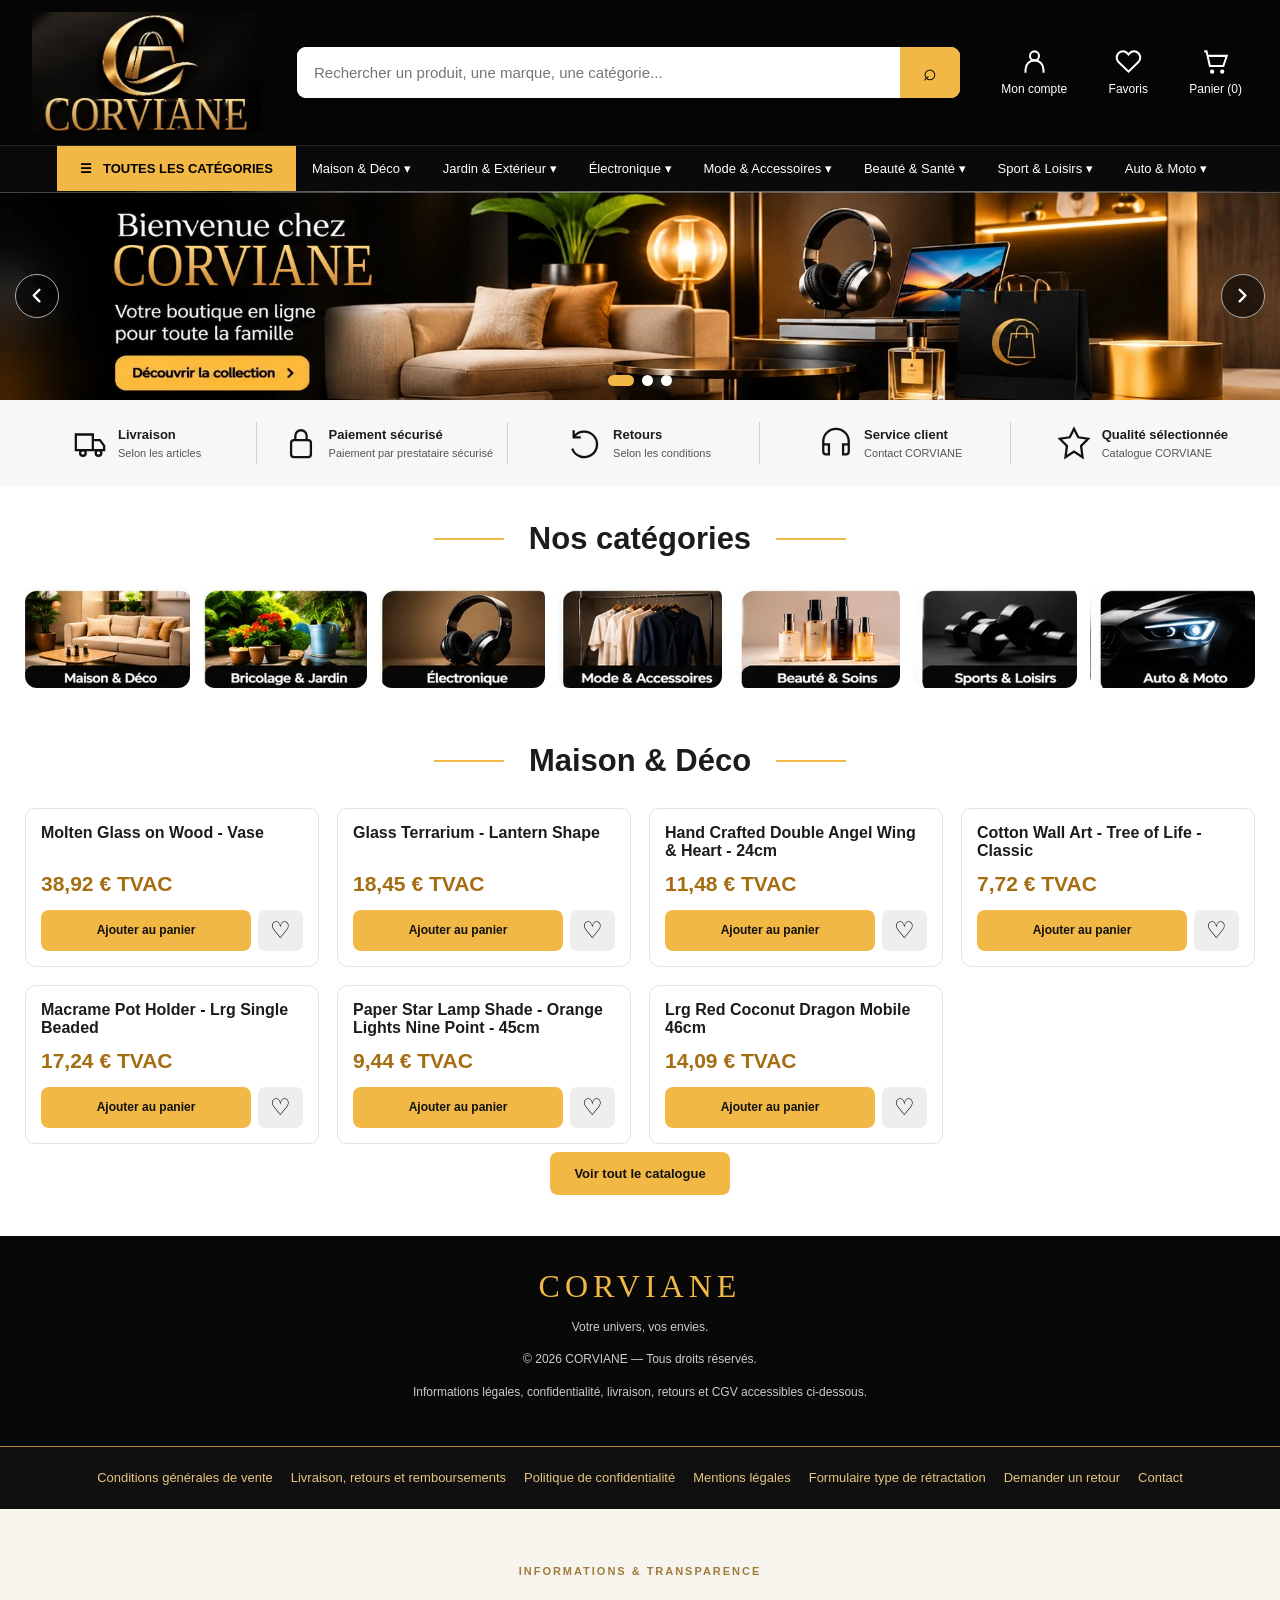
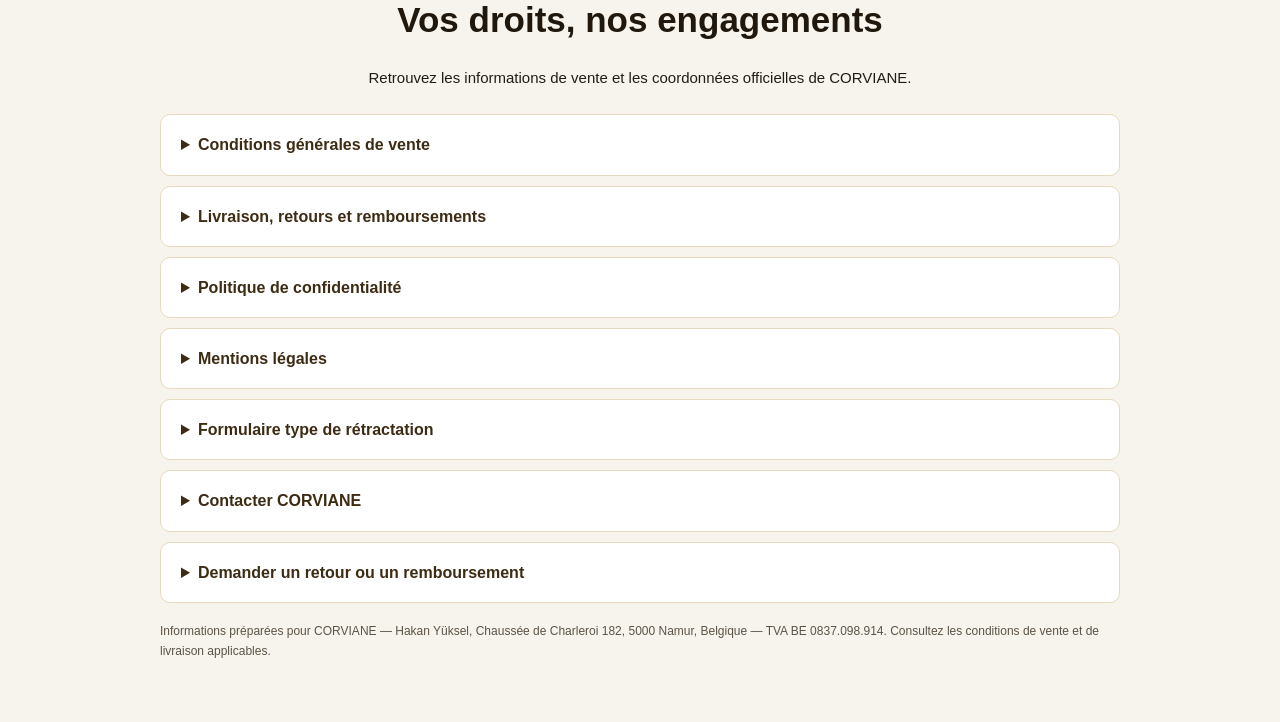
==== index.html @ 45ff798d "Relier l’accueil CORVIANE au catalogue et afficher les décorations" ====
<!DOCTYPE html>

<html lang="fr"><head><meta charset="utf-8"/><meta content="width=device-width,initial-scale=1" name="viewport"/><title>CORVIANE — Votre boutique en ligne</title>
<style>
:root{--gold:#f2b845;--black:#080808;--ink:#1c1c1c}*{box-sizing:border-box}html{scroll-behavior:smooth}body{margin:0;font:15px Arial,Helvetica,sans-serif;color:var(--ink);background:white}button,input{font:inherit}button{cursor:pointer}a{color:inherit;text-decoration:none}button:focus-visible,a:focus-visible,input:focus-visible{outline:3px solid var(--gold);outline-offset:2px}.masthead{background:#050505;color:white}.top{max-width:1480px;margin:auto;display:flex;align-items:center;gap:35px;padding:12px 32px}.logo{width:190px;flex-shrink:0;text-align:center;color:var(--gold)}.logo svg{width:77px;height:77px;display:block;margin:auto}.logo b{display:block;font:34px Georgia,serif;letter-spacing:4px}.logo small{display:block;font-size:10px;letter-spacing:1.3px;color:#eee;margin-top:3px}.search{display:flex;flex:1;max-width:780px;background:white;border-radius:9px;overflow:hidden}.search input{border:0;outline:none;padding:17px;flex:1;min-width:0}.search button{background:var(--gold);border:0;padding:0 23px;font-size:23px}.actions{display:flex;gap:26px}.actions button{border:0;background:none;color:white;font-size:12px;min-width:58px}.actions svg{display:block;width:27px;height:27px;margin:0 auto 7px;fill:none;stroke:currentColor;stroke-width:1.8}.nav{display:flex;justify-content:center;align-items:stretch;flex-wrap:wrap;background:#0a0a0a;border-top:1px solid #252525}.nav-label{background:var(--gold);color:black;padding:15px 23px;font-weight:bold;font-size:13px}.nav-item{position:relative}.nav-item>button{border:0;background:none;color:white;padding:15px 16px;font-size:13px}.nav-item:hover>button{color:var(--gold)}.dropdown{display:none;position:absolute;top:100%;left:0;background:white;color:black;z-index:10;min-width:205px;box-shadow:0 8px 25px #0004}.nav-item:hover .dropdown,.nav-item:focus-within .dropdown,.nav-item.open .dropdown{display:block}.dropdown button{display:block;width:100%;text-align:left;border:0;background:white;padding:12px 16px}.dropdown button:hover{background:#fff2d7}.hero{height:405px;position:relative;background:#20170d;overflow:hidden}.hero-bg{position:absolute;inset:0;background-position:center;background-size:cover;transition:opacity .2s}.hero-bg:after{content:"";position:absolute;inset:0;background:linear-gradient(90deg,#000 0%,#000e 24%,#0006 53%,transparent 82%)}.hero-inner{position:relative;z-index:1;max-width:1330px;margin:auto;height:100%;display:flex;align-items:center;padding:20px 90px;color:white}.hero h1{font:clamp(36px,4.6vw,64px)/1.08 Georgia,serif;margin:0}.hero h1 span{display:block;color:var(--gold);font-size:1.28em}.hero p{font-size:19px;line-height:1.45;max-width:450px}.gold{background:var(--gold);border:0;color:#111;border-radius:8px;padding:14px 24px;font-weight:700}.gold:hover{background:#ffd27b}.arrow{position:absolute;z-index:2;top:50%;transform:translateY(-50%);background:#0009;color:white;border:1px solid #aaa;border-radius:50%;height:44px;width:44px;font-size:25px}.arrow.prev{left:15px}.arrow.next{right:15px}.dots{position:absolute;bottom:14px;left:50%;transform:translateX(-50%);z-index:2;display:flex;gap:8px}.dots button{border:0;border-radius:12px;background:white;width:11px;height:11px;padding:0}.dots button.active{background:var(--gold);width:26px}.benefits{display:grid;grid-template-columns:repeat(5,1fr);background:#f7f7f7;padding:22px max(18px,calc((100% - 1390px)/2));gap:12px}.benefit{display:flex;align-items:center;justify-content:center;gap:11px;padding:4px 9px;border-right:1px solid #d1d1d1}.benefit:last-child{border:0}.benefit svg{width:34px;height:34px;fill:none;stroke:#111;stroke-width:1.6;flex-shrink:0}.benefit b{display:block;font-size:13px}.benefit small{display:block;font-size:11px;margin-top:5px;color:#555}.section{max-width:1440px;margin:35px auto 55px;padding:0 25px}.section-title{display:flex;align-items:center;justify-content:center;gap:25px;margin-bottom:29px}.section-title h2{font-size:31px;margin:0}.section-title:before,.section-title:after{content:"";width:70px;height:2px;background:var(--gold)}.categories{display:grid;grid-template-columns:repeat(7,minmax(0,1fr));gap:13px}.category{border:0;border-radius:12px;overflow:hidden;position:relative;height:165px;background:#eee;padding:0}.category img{width:100%;height:100%;object-fit:cover;transition:transform .25s}.category:hover img{transform:scale(1.05)}.category span{position:absolute;bottom:0;left:0;right:0;background:#050505ed;color:white;font-weight:bold;padding:12px 3px;font-size:12px}.products{display:grid;grid-template-columns:repeat(4,minmax(0,1fr));gap:18px}.product{border:1px solid #e5e5e5;border-radius:10px;overflow:hidden}.product img{width:100%;height:200px;object-fit:cover}.product-body{padding:15px}.product h3{font-size:16px;min-height:38px;margin:0 0 10px}.price{font-size:21px;color:#a46d12;font-weight:bold;margin:0 0 14px}.product-actions{display:flex;gap:7px}.product-actions .gold{flex:1;font-size:12px;padding:12px 7px}.heart{border:0;background:#eee;border-radius:7px;padding:7px 12px;font-size:23px}.note{color:#666;font-size:13px;text-align:center;margin-top:22px}footer{background:#080808;color:#ccc;text-align:center;padding:32px 20px}footer strong{font:32px Georgia,serif;color:var(--gold);letter-spacing:5px}footer p{font-size:12px;line-height:1.7}.backdrop{display:none;position:fixed;inset:0;background:#0009;z-index:20}.backdrop.show{display:block}.drawer{position:fixed;right:0;top:0;bottom:0;width:min(430px,100%);background:white;z-index:21;padding:24px;overflow:auto;transform:translateX(100%);transition:transform .25s}.drawer.show{transform:translateX(0)}.drawer-head{display:flex;justify-content:space-between;align-items:center}.drawer-head button{border:0;background:#eee;padding:9px 13px}.cart-row{display:flex;justify-content:space-between;gap:10px;padding:15px 0;border-bottom:1px solid #eee}.cart-row button{border:0;padding:7px 12px;background:#eee;margin:3px}.empty{color:#777;text-align:center;padding:30px}.cart-total{font-size:20px;font-weight:bold}.demo{font-size:12px;line-height:1.6;color:#666}@media(max-width:1120px){.top{gap:15px}.logo{width:145px}.logo b{font-size:25px}.actions{gap:8px}.categories{grid-template-columns:repeat(4,1fr)}.benefits{grid-template-columns:repeat(3,1fr)}.benefit{border:0}}@media(max-width:720px){.top{flex-wrap:wrap;justify-content:space-between;padding:10px 12px}.logo{width:100px}.logo svg{width:50px;height:50px}.logo b{font-size:19px;letter-spacing:2px}.logo small{font-size:7px}.actions{gap:2px}.actions button{min-width:43px;font-size:10px;padding:3px}.actions svg{width:22px;height:22px}.search{order:3;flex-basis:100%;max-width:none}.search input{padding:12px}.nav{justify-content:flex-start}.nav-label{width:100%;text-align:center;padding:10px}.nav-item>button{font-size:11px;padding:10px 8px}.nav-item:nth-last-child(-n+3) .dropdown{left:auto;right:0}.hero{height:345px}.hero-inner{padding:20px 45px}.hero h1{font-size:34px}.hero p{font-size:15px}.arrow{width:30px;height:30px;font-size:18px}.arrow.prev{left:5px}.arrow.next{right:5px}.benefits{grid-template-columns:repeat(2,1fr);padding:16px 9px}.benefit svg{width:26px;height:26px}.benefit b{font-size:11px}.benefit small{font-size:10px}.section{padding:0 12px}.section-title h2{font-size:24px}.section-title:before,.section-title:after{width:30px}.categories,.products{grid-template-columns:repeat(2,minmax(0,1fr));gap:11px}.category{height:155px}.product img{height:145px}.product-body{padding:10px}.product h3{font-size:13px}.product-actions .gold{font-size:11px}}@media(prefers-reduced-motion:reduce){html{scroll-behavior:auto}*{transition:none!important}}

/* Reference-image faithful design. All artwork is embedded in this file. */
.logo{width:230px}.reference-logo{width:100%;height:auto;display:block;object-fit:contain}.logo svg,.logo b,.logo small{display:none}
.hero{height:auto;aspect-ratio:1870/306;min-height:0;background:#080808}.hero-reference{display:block;width:100%;height:100%;object-fit:fill}.hero-click{position:absolute;left:8.8%;top:76%;width:17%;height:18%;z-index:4;background:transparent;border:0;cursor:pointer}.hero-inner,.hero-bg{display:none}.arrow{width:44px;height:44px}.dots,.arrow{display:flex;align-items:center;justify-content:center}
.categories{gap:13px}.category{height:auto;aspect-ratio:250/154;border-radius:12px}.category img{display:block;object-fit:fill}.category span{display:none}
@media(max-width:1120px){.logo{width:165px}.categories{grid-template-columns:repeat(7,minmax(0,1fr));gap:6px}}
@media(max-width:720px){.logo{width:112px}.nav-label{width:auto;flex:0 0 auto}.nav{flex-wrap:nowrap;overflow-x:auto;justify-content:flex-start}.nav-item{flex-shrink:0}.nav-item>button{white-space:nowrap}.hero{height:auto;min-height:0;aspect-ratio:1870/306}.arrow{width:25px;height:25px;font-size:16px}.categories{grid-template-columns:repeat(7,minmax(105px,1fr));overflow-x:auto;gap:8px}.category{height:auto;aspect-ratio:250/154}.benefits{grid-template-columns:repeat(5,minmax(145px,1fr));overflow-x:auto}.benefit{border-right:1px solid #ddd}.section{margin-top:25px}}

/* CORVIANE mobile: keep approved artwork, remove accidental page overflow */
html,body{max-width:100%;overflow-x:hidden}
@media(max-width:720px){
 .top{gap:8px 12px}
 .logo{width:112px;flex:0 0 112px}
 .actions{margin-left:auto;gap:5px}
 .actions button{min-width:48px}
 .search{flex:0 0 100%;width:100%}
 .nav{overflow-x:auto;scrollbar-width:thin;scroll-snap-type:x proximity}
 .nav-label,.nav-item{scroll-snap-align:start}
 .benefits{grid-template-columns:repeat(2,minmax(0,1fr));overflow:visible;gap:13px;padding:18px 12px}
 .benefit{justify-content:flex-start;min-width:0;padding:7px 2px;border-right:0}
 .benefit:last-child{grid-column:1/-1;justify-content:center}
 .benefit b,.benefit small{overflow-wrap:anywhere}
 .categories{grid-template-columns:repeat(2,minmax(0,1fr));overflow:visible;gap:10px}
 .category{min-width:0}
 .section-title{gap:10px}
 .section-title h2{text-align:center}
}
@media(max-width:390px){.actions button{min-width:40px;font-size:9px}.logo{width:100px;flex-basis:100px}}
.hero .arrow{display:grid;place-items:center;padding:0;line-height:1}
.hero .arrow svg{display:block;width:55%;height:55%;fill:none;stroke:currentColor;stroke-width:2.4;stroke-linecap:round;stroke-linejoin:round}
</style><style id="coreva-carousel-fix">
.hero-alternate{position:absolute;inset:0;background-position:center;background-size:cover;display:flex;align-items:center;color:#fff}
.alternate-content{padding:16px 10%;max-width:650px}
.alternate-content h2{font:clamp(20px,3.8vw,55px) Georgia,serif;color:#f2b845;margin:0 0 10px}
.alternate-content p{font-size:clamp(11px,1.7vw,20px);margin:0 0 14px}
.alternate-content .gold{padding:8px 13px;font-size:clamp(9px,1.1vw,14px)}
.hero .arrow{display:flex;align-items:center;justify-content:center;z-index:7}
.hero .dots{display:flex;z-index:7}
@media(max-width:720px){.hero .arrow{height:24px;width:24px;font-size:17px}.hero .dots{bottom:3px;gap:4px}.hero .dots button{width:6px;height:6px}.hero .dots button.active{width:15px}.alternate-content{padding:3px 10%}.alternate-content h2{margin-bottom:3px}.alternate-content p{margin-bottom:5px}}
</style><style>#corvianeAccountPanel[hidden]{display:none!important}</style></head><body>
<header class="masthead"><div class="top"><a aria-label="CORVIANE, accueil" class="logo" href="#accueil"><img alt="CORVIANE" class="reference-logo" src="[data-uri]"/></a><form class="search" id="searchForm"><input aria-label="Rechercher" id="searchInput" placeholder="Rechercher un produit, une marque, une catégorie..." type="search"/><button aria-label="Lancer la recherche">⌕</button></form><div class="actions"><button id="accountBtn"><svg viewbox="0 0 24 24"><circle cx="12" cy="7" r="4"></circle><path d="M4 22v-3a8 8 0 0 1 16 0v3"></path></svg>Mon compte</button><button id="favBtn"><svg viewbox="0 0 24 24"><path d="M20.8 4.6a5.5 5.5 0 0 0-7.8 0L12 5.7l-1.1-1.1a5.5 5.5 0 0 0-7.8 7.8L12 21l8.8-8.6a5.5 5.5 0 0 0 0-7.8Z"></path></svg>Favoris</button><button id="cartBtn"><svg viewbox="0 0 24 24"><path d="M2 3h2l3 13h12l3-9H5"></path><circle cx="9" cy="21" r="1"></circle><circle cx="18" cy="21" r="1"></circle></svg>Panier (<span id="cartCount">0</span>)</button></div></div><nav class="nav" id="nav"><div class="nav-label">☰   TOUTES LES CATÉGORIES</div></nav></header>
<main id="accueil"><section aria-label="Nos sélections" class="hero"><img alt="Bienvenue chez CORVIANE — Votre boutique en ligne pour toute la famille" class="hero-reference" src="[data-uri]"/><button aria-label="Bannière précédente" class="arrow prev" id="prevSlide"><svg aria-hidden="true" viewbox="0 0 24 24"><path d="m15 18-6-6 6-6"></path></svg></button><button aria-label="Découvrir la boutique" class="hero-click" id="heroShop"></button><button aria-label="Bannière suivante" class="arrow next" id="nextSlide"><svg aria-hidden="true" viewbox="0 0 24 24"><path d="m9 6 6 6-6 6"></path></svg></button><div class="dots" id="dots"></div></section>
<div class="benefits"><div class="benefit"><svg viewbox="0 0 24 24"><path d="M2 6h12v11H2zM14 10h5l3 4v3h-8z"></path><circle cx="7" cy="19" r="2"></circle><circle cx="18" cy="19" r="2"></circle></svg><div><b>Livraison</b><small>Selon les articles</small></div></div><div class="benefit"><svg viewbox="0 0 24 24"><rect height="12" rx="2" width="14" x="5" y="10"></rect><path d="M8 10V7a4 4 0 0 1 8 0v3"></path></svg><div><b>Paiement sécurisé</b><small>Paiement par prestataire sécurisé</small></div></div><div class="benefit"><svg viewbox="0 0 24 24"><path d="M4 8a9 9 0 1 1-1 8M4 3v5h5"></path></svg><div><b>Retours</b><small>Selon les conditions</small></div></div><div class="benefit"><svg viewbox="0 0 24 24"><path d="M3 14v-3a9 9 0 0 1 18 0v3M3 13h4v7H5a2 2 0 0 1-2-2zM21 13h-4v7h2a2 2 0 0 0 2-2z"></path></svg><div><b>Service client</b><small>Contact CORVIANE</small></div></div><div class="benefit"><svg viewbox="0 0 24 24"><path d="m12 2 3 6 7 1-5 5 1 8-6-4-6 4 1-8-5-5 7-1z"></path></svg><div><b>Qualité sélectionnée</b><small>Catalogue CORVIANE</small></div></div></div>
<section class="section" id="categorySection"><div class="section-title"><h2>Nos catégories</h2></div><div class="categories" id="categoryGrid"></div></section><section class="section" id="productsSection"><div class="section-title"><h2 id="productsTitle">Maison &amp; Déco</h2></div><div class="products" id="productGrid"></div><p class="note"><a class="gold" href="catalogue-aw/boutique.html">Voir tout le catalogue</a></p></section></main>
<div class="backdrop" id="backdrop"></div><aside aria-label="Votre panier" aria-modal="true" class="drawer" id="drawer" role="dialog"><div class="drawer-head"><h2>Votre panier</h2><button aria-label="Fermer" id="closeCart">✕</button></div><div id="cartItems"></div><p class="cart-total">Total : <span id="cartTotal">0,00 €</span></p><button class="gold" id="checkout">Passer ma commande</button><p class="demo">Vérifiez vos articles et poursuivez vers vos coordonnées.</p></aside>
<footer><strong>CORVIANE</strong><p>Votre univers, vos envies.</p><p>© 2026 CORVIANE — Tous droits réservés.</p><p>Informations légales, confidentialité, livraison, retours et CGV accessibles ci-dessous.</p></footer>
<script>
'use strict';
const $=id=>document.getElementById(id);
const img=(id,w=800)=>`https://images.unsplash.com/${id}?auto=format&fit=crop&w=${w}&q=82`;
const categories=[
{name:'Maison & Déco',photo:'photo-1600210492486-724fe5c67fb0',sub:['Décoration','Mobilier','Cuisine','Rangement']},
{name:'Jardin & Extérieur',photo:'photo-1416879595882-3373a0480b5b',sub:['Jardinage','Terrasse','Extérieur']},
{name:'Électronique',photo:'photo-1498049794561-7780e7231661',sub:['Audio','Téléphones','Ordinateurs','Accessoires']},
{name:'Mode & Accessoires',photo:'photo-1483985988355-763728e1935b',sub:['Femme','Homme','Sacs','Chaussures']},
{name:'Beauté & Santé',photo:'photo-1596462502278-27bfdc403348',sub:['Cosmétiques','Soins','Bien-être']},
{name:'Sport & Loisirs',photo:'photo-1517836357463-d25dfeac3438',sub:['Fitness','Sports','Loisirs']},
{name:'Auto & Moto',photo:'photo-1492144534655-ae79c964c9d7',sub:['Accessoires auto','Entretien','Moto']}
];
const categoryImages=["[data-uri]", "[data-uri]", "[data-uri]", "[data-uri]", "[data-uri]", "[data-uri]", "[data-uri]"];
const products = [];
const productBySku = new Map();
const decorationSkus = ['MGW-04','GTer-03','AWL-02','CWA-03','MacP-03','StarL-10','CocoD-05'];
const catalogueUrl = 'catalogue-aw/boutique.html';
const basketKey = 'corviane_aw_test_basket';
const favoritesKey = 'corviane_aw_favoris';
const catalogueGroups = {
  'Maison & Déco': ['Home & Garden','Candles & Holders','Incense and Burners','Fragrance'],
  'Jardin & Extérieur': ['Home & Garden'],
  'Mode & Accessoires': ['Clothing','Bags & Accessories','Jewellery'],
  'Beauté & Santé': ['Bath & Body','Aromatherapy'],
  'Sport & Loisirs': ['Musical Instruments','Crystals & Esoterics']
};
const stockLimit = p => Math.min(99,p.stock);
const decorations = () => decorationSkus.map(sku => productBySku.get(sku)).filter(Boolean);
const slides=['photo-1600210492486-724fe5c67fb0','photo-1616486338812-3dadae4b4ace','photo-1600607687920-4e2a09cf159d'];
let slide=0,cart=[],favorites=[];
function loadArray(key){
  try {
    const value=JSON.parse(localStorage.getItem(key)||'[]');
    return Array.isArray(value)?value:[];
  } catch { return []; }
}
function restoreStore(){
  const seen = new Set();
  cart = [];
  for (const entry of loadArray(basketKey)){
    if (!Array.isArray(entry)) continue;
    const [id,qty] = entry;
    const product = productBySku.get(id);
    if (!product || seen.has(id) || !Number.isSafeInteger(qty) || qty < 1) continue;
    seen.add(id);
    cart.push({id,qty:Math.min(qty,stockLimit(product))});
  }
  favorites = loadArray(favoritesKey).filter(id=>productBySku.has(id));
}
function saveStore(){
  try {
    localStorage.setItem(basketKey,JSON.stringify(cart.map(({id,qty})=>[id,qty])));
    localStorage.setItem(favoritesKey,JSON.stringify(favorites));
    return true;
  } catch {
    const notice=$('corviane-checkout-notice');
    if(notice) notice.textContent='Le navigateur bloque la sauvegarde du panier.';
    return false;
  }
}

const money=n=>n.toLocaleString('fr-BE',{style:'currency',currency:'EUR'});
function drawSlide(){
 const hero=document.querySelector('.hero');
 const base=hero.querySelector('.hero-reference');
 let extra=hero.querySelector('.hero-alternate');
 if(slide===0){
   base.style.display='block';
   if(extra)extra.remove();
 }else{
   base.style.display='none';
   if(!extra){extra=document.createElement('div');extra.className='hero-alternate';hero.insertBefore(extra,base.nextSibling)}
   const data=[
     {title:'Maison & Déco',subtitle:'Des idées pour embellir votre intérieur',photo:'[data-uri]',cat:'Maison & Déco'},
     {title:'Mode & Accessoires',subtitle:'Découvrez notre sélection',photo:'[data-uri]',cat:'Mode & Accessoires'}
   ][slide-1];
   extra.style.backgroundImage=`linear-gradient(90deg,rgba(0,0,0,.94),rgba(0,0,0,.18)),url("${data.photo}")`;
   extra.replaceChildren();
   const content=document.createElement('div');content.className='alternate-content';
   const heading=document.createElement('h2');heading.textContent=data.title;
   const subtitle=document.createElement('p');subtitle.textContent=data.subtitle;
   const button=document.createElement('button');button.className='gold';button.textContent='Découvrir la collection ›';button.onclick=()=>filter(data.cat);
   content.append(heading,subtitle,button);extra.append(content);
 }
 const dots=$('dots');dots.replaceChildren();
 slides.forEach((_,i)=>{const b=document.createElement('button');b.type='button';b.className=i===slide?'active':'';b.setAttribute('aria-label','Afficher la bannière '+(i+1));b.setAttribute('aria-current',String(i===slide));b.onclick=()=>{slide=i;drawSlide()};dots.append(b)});
 $('heroShop').style.display=slide===0?'block':'none';
}
$('prevSlide').onclick=()=>{slide=(slide+slides.length-1)%slides.length;drawSlide()};$('nextSlide').onclick=()=>{slide=(slide+1)%slides.length;drawSlide()};$('heroShop').onclick=()=>{location.href=catalogueUrl;};
function filter(cat,sub){
  const groups=catalogueGroups[cat]||[];
  const list=!sub ? products.filter(p=>groups.includes(p.category)) : products.filter(p=>
    groups.includes(p.category) && normalizeSearch(p.name).includes(normalizeSearch(sub))
  );
  const selection=cat==='Maison & Déco'&&sub==='Décoration'?decorations():list;
  renderProducts(selection,sub||cat);
  document.querySelectorAll('.nav-item.open').forEach(x=>x.classList.remove('open'));
  $('productsSection').scrollIntoView({behavior:'smooth'});
}
categories.forEach(c=>{const item=document.createElement('div');item.className='nav-item';const trigger=document.createElement('button');trigger.textContent=c.name+' ▾';trigger.onclick=()=>{document.querySelectorAll('.nav-item').forEach(x=>{if(x!==item)x.classList.remove('open')});item.classList.toggle('open')};const menu=document.createElement('div');menu.className='dropdown';const all=document.createElement('button');all.textContent='Tout voir';all.onclick=()=>filter(c.name);menu.append(all);c.sub.forEach(s=>{const b=document.createElement('button');b.textContent=s;b.onclick=()=>filter(c.name,s);menu.append(b)});item.append(trigger,menu);$('nav').append(item);const tile=document.createElement('button');tile.className='category';const picture=document.createElement('img');picture.src=categoryImages[categories.indexOf(c)];picture.alt=c.name;picture.loading='lazy';const caption=document.createElement('span');caption.textContent=c.name;tile.setAttribute('aria-label',c.name);tile.append(picture,caption);tile.onclick=()=>filter(c.name);$('categoryGrid').append(tile)});
function renderProducts(list=decorations(),title='Maison & Déco'){$('productsTitle').textContent=title;const grid=$('productGrid');grid.replaceChildren();if(!list.length){const p=document.createElement('p');p.textContent='Aucun article trouvé.';grid.append(p);return}list.slice(0,24).forEach(p=>{const card=document.createElement('article');card.className='product';const picture=document.createElement('img');if(p.photos[0])picture.src=p.photos[0];else picture.hidden=true;picture.alt=p.name;picture.loading='lazy';let photoIndex=0;picture.onerror=()=>{photoIndex++;if(p.photos[photoIndex])picture.src=p.photos[photoIndex];else picture.remove()};const body=document.createElement('div');body.className='product-body';const name=document.createElement('h3');name.textContent=p.name;const price=document.createElement('p');price.className='price';price.textContent=money(p.price)+' TVAC';const buttons=document.createElement('div');buttons.className='product-actions';const add=document.createElement('button');add.className='gold';add.textContent='Ajouter au panier';add.onclick=()=>addCart(p.id);const fav=document.createElement('button');fav.className='heart';fav.textContent=favorites.includes(p.id)?'♥':'♡';fav.setAttribute('aria-label','Ajouter ou retirer des favoris');fav.onclick=()=>{favorites=favorites.includes(p.id)?favorites.filter(x=>x!==p.id):[...favorites,p.id];saveStore();renderProducts(list,title)};buttons.append(add,fav);body.append(name,price,buttons);card.append(picture,body);grid.append(card)})}
// Recherche : résultats en direct, sans distinction des accents ou majuscules.
const searchForm=$('searchForm'),searchInput=$('searchInput');
const normalizeSearch=text=>String(text??'').normalize('NFD').replace(/[\u0300-\u036f]/g,'').toLocaleLowerCase('fr').trim();
function searchProducts(scroll=false){
  const query=normalizeSearch(searchInput.value);
  const terms=query.split(/\s+/).filter(Boolean);
  const matches=products.filter(p=>{
    const searchable=normalizeSearch([p.name,p.id,p.category].join(' '));
    return terms.every(term=>searchable.includes(term));
  });
  renderProducts(query?matches:decorations(),query?`Résultats de recherche : ${matches.length} article${matches.length>1?'s':''}`:'Maison & Déco');
  if(scroll)$('productsSection').scrollIntoView({behavior:'smooth',block:'start'});
}
searchForm.addEventListener('submit',e=>{e.preventDefault();searchProducts(true)});
searchInput.addEventListener('input',()=>searchProducts(false));
$('favBtn').onclick=()=>{renderProducts(products.filter(p=>favorites.includes(p.id)),'Mes favoris');$('productsSection').scrollIntoView({behavior:'smooth'})};
$('accountBtn').onclick=()=>{const panel=$('corvianeAccountPanel');if(panel){panel.hidden=false;panel.querySelector('button')?.focus();}};
document.addEventListener('click',event=>{if(event.target?.id==='corvianeAccountClose'||event.target?.id==='corvianeAccountPanel'){$('corvianeAccountPanel').hidden=true;}});
document.addEventListener('keydown',event=>{if(event.key==='Escape'&&$('corvianeAccountPanel'))$('corvianeAccountPanel').hidden=true;});
function openCart(){renderCart();$('drawer').classList.add('show');$('backdrop').classList.add('show')}function closeCart(){$('drawer').classList.remove('show');$('backdrop').classList.remove('show')}$('cartBtn').onclick=openCart;$('closeCart').onclick=closeCart;$('backdrop').onclick=closeCart;document.addEventListener('keydown',e=>{if(e.key==='Escape')closeCart()});
function addCart(id){changeQty(id,1);openCart()}
function changeQty(id,delta){
  const product=productBySku.get(id);
  if(!product)return;
  const entry=cart.find(x=>x.id===id);
  const quantity=Math.min(stockLimit(product),(entry?.qty||0)+delta);
  if(entry) entry.qty=quantity;
  else if(quantity>0) cart.push({id,qty:quantity});
  cart=cart.filter(x=>x.qty>0);
  saveStore();
  renderCart();
}
function renderCart(){const box=$('cartItems');box.replaceChildren();let total=0,count=0;cart.forEach(entry=>{const p=productBySku.get(entry.id);if(!p)return;total+=p.price*entry.qty;count+=entry.qty;const row=document.createElement('div');row.className='cart-row';const info=document.createElement('div');const title=document.createElement('strong');title.textContent=p.name;const subtotal=document.createElement('p');subtotal.textContent=`${entry.qty} × ${money(p.price)}`;info.append(title,subtotal);const controls=document.createElement('div');const minus=document.createElement('button');minus.textContent='−';minus.onclick=()=>changeQty(entry.id,-1);const plus=document.createElement('button');plus.textContent='+';plus.disabled=entry.qty>=stockLimit(p);plus.onclick=()=>changeQty(entry.id,1);controls.append(minus,plus);row.append(info,controls);box.append(row)});if(!cart.length){const p=document.createElement('p');p.className='empty';p.textContent='Votre panier est vide.';box.append(p)}$('cartCount').textContent=count;$('cartTotal').textContent=money(total)}
$('checkout').onclick=()=>{
  if(cart.length && saveStore()) location.href='checkout-aw.html';
};
drawSlide();
renderCart();
$('productGrid').textContent='Chargement des articles…';
async function loadProducts(){
  try {
    const response=await fetch('catalogue-aw/produits.json');
    if(!response.ok) throw new Error('Catalogue indisponible');
    for(const product of await response.json()){
      if(!product.active||product.stock<1) continue;
      const item={...product,id:product.sku,price:product.cents/100};
      products.push(item);
      productBySku.set(item.id,item);
    }
    restoreStore();
    searchProducts();
    renderCart();
  } catch {
    $('productGrid').textContent='Les articles sont momentanément indisponibles.';
  }
}
window.addEventListener('pageshow',event=>{
  if(event.persisted&&products.length){restoreStore();renderCart();}
});
window.addEventListener('storage',event=>{
  if(event.key===basketKey&&products.length){restoreStore();renderCart();}
});
loadProducts();
</script><div id="corviane-legal-links" style="background:#101010;color:#e7c481;text-align:center;padding:18px 12px;font:13px/2 Arial,sans-serif;border-top:1px solid #b58a42"><a href="#conditions-generales" style="color:inherit;margin:0 9px">Conditions générales de vente</a><a href="#livraison-retours" style="color:inherit;margin:0 9px">Livraison, retours et remboursements</a><a href="#confidentialite" style="color:inherit;margin:0 9px">Politique de confidentialité</a><a href="#mentions-legales" style="color:inherit;margin:0 9px">Mentions légales</a><a href="#formulaire-retractation" style="color:inherit;margin:0 9px">Formulaire type de rétractation</a><a href="#demande-retour" style="color:inherit;margin:0 9px">Demander un retour</a><a href="#contact-corviane" style="color:inherit;margin:0 9px">Contact</a></div>
<style id="cv-legal-styles">.cv-legal{background:#f7f4ee;color:#211c16;padding:48px max(20px,calc((100% - 960px)/2));font:15px/1.7 Arial,sans-serif}.cv-legal *{box-sizing:border-box}.cv-legal-heading{text-align:center;margin-bottom:24px}.cv-legal-heading span{font-size:11px;letter-spacing:.18em;color:#a17b3b;font-weight:700}.cv-legal-heading h2{font-size:clamp(24px,4vw,35px);color:#20180d;margin:8px 0}.cv-legal-panel{background:#fff;border:1px solid #e6d9bd;border-radius:10px;margin:10px 0;overflow:hidden}.cv-legal-panel summary{padding:16px 20px;font-size:16px;font-weight:700;color:#3d2c14;cursor:pointer;list-style-position:inside}.cv-legal-panel[open] summary{background:#211b13;color:#f1d398}.cv-legal-content{padding:20px;overflow-wrap:anywhere}.cv-legal-content h1{font-size:23px}.cv-legal-content h2{font-size:19px;margin:22px 0 8px}.cv-legal-content p{margin:10px 0}.cv-legal-content a{color:#866020;text-decoration:underline}.cv-legal-content label{display:block;margin:12px 0}.cv-legal-content input,.cv-legal-content textarea{display:block;width:100%;border:1px solid #c9b997;padding:11px;border-radius:6px;font:inherit;background:#fff;color:#222}.cv-legal-content button{background:#bd944c;color:#18120b;border:0;border-radius:6px;padding:13px 18px;font-weight:700;cursor:pointer}.cv-legal-disclaimer{font-size:12px;color:#5b5346;margin-top:18px}.cv-legal select{display:block;width:100%;padding:11px;border:1px solid #c9bba5;border-radius:5px;background:#fff;color:#211c16;font:inherit;margin-top:6px}</style><section aria-label="Informations légales CORVIANE" class="cv-legal" id="informations-legales"><div class="cv-legal-heading"><span>INFORMATIONS &amp; TRANSPARENCE</span><h2>Vos droits, nos engagements</h2><p>Retrouvez les informations de vente et les coordonnées officielles de CORVIANE.</p></div><details class="cv-legal-panel" id="conditions-generales"><summary>Conditions générales de vente</summary><div class="cv-legal-content"><h1>Conditions générales de vente</h1><p>Version préparatoire du 21 novembre 2026 — ventes à des consommateurs, sous réserve d’adaptation aux produits réellement commercialisés et aux pays desservis.</p><h2>1. Vendeur et contact</h2><p>Vendeur : <strong>Hakan Yüksel, entrepreneur individuel</strong>, exerçant sous le nom commercial CORVIANE.<br/>Siège / adresse professionnelle : <strong>Chaussée de Charleroi 182, 5000 Namur, Belgique</strong>.<br/>Numéro BCE / TVA : <strong>BE 0837.098.914</strong>.<br/>Contact : <a href="mailto:contact@corviane.eu">contact@corviane.eu</a> · Téléphone : <strong>Service après-vente : +32 485 54 88 72 (de 9 h à 17 h)</strong>.</p><h2>2. Produits et informations</h2><p>Les caractéristiques essentielles, la disponibilité, les restrictions éventuelles et le prix TTC sont présentés sur la fiche produit. Les photographies illustratives ne remplacent pas la description contractuelle. Toute restriction particulière sera indiquée avant commande.</p><h2>3. Prix et frais</h2><p>Les prix affichés sont en euros, taxes comprises selon le régime applicable. Les frais de livraison, les options et le montant total sont communiqués avant la validation définitive. Aucun supplément non annoncé ne sera ajouté.</p><h2>4. Commande et paiement</h2><p>Le client vérifie son panier, ses coordonnées, le mode de livraison et le montant total avant de confirmer une commande avec obligation de paiement. Les paiements seront traités par un prestataire sécurisé une fois le service activé. Une commande n’est pas considérée comme payée sans confirmation du prestataire. Un accusé de réception et la confirmation du contrat seront adressés sur un support durable.</p><h2>5. Disponibilité et livraison</h2><p>La disponibilité doit être confirmée avant paiement. Les zones, options de livraison, coûts et délais estimés sont présentés avant commande. En l’absence d’accord spécifique, les obligations légales applicables aux délais de livraison restent pleinement applicables. Les risques sont transférés conformément à la loi, en principe lors de la prise de possession physique par le consommateur ou son tiers désigné.</p><h2>6. Droit de rétractation</h2><p>Pour les achats à distance éligibles, le consommateur dispose en principe de <strong>14 jours calendrier à compter de la réception du bien</strong> pour notifier sa décision de se rétracter sans justification. Il peut utiliser le <a href="#formulaire-retractation">formulaire type</a> ou envoyer une déclaration dénuée d’ambiguïté à <a href="mailto:retours@corviane.eu">retours@corviane.eu</a>. Après notification, le bien doit être renvoyé dans les 14 jours. Les frais directs de retour sont à la charge du client si cette information lui a été donnée avant achat, sauf erreur du vendeur ou autre obligation légale. Le remboursement intervient selon les délais et modalités légaux, y compris les frais de livraison standard initiaux lorsqu’ils sont dus ; le vendeur peut, dans les conditions légales, différer le remboursement jusqu’à réception du bien ou preuve de son expédition.</p><p>Des exceptions légales existent, notamment pour certains biens personnalisés, périssables ou scellés pour raisons d’hygiène après descellement. Toute exception applicable sera clairement signalée avant l’achat ; elle ne peut être généralisée à l’ensemble des produits.</p><h2>7. Garantie légale</h2><p>Les consommateurs bénéficient de la garantie légale de conformité, en principe de <strong>deux ans pour les biens neufs</strong>. Cette garantie s’exerce contre le vendeur et n’est pas supprimée par une garantie commerciale ou par un fournisseur tiers. Contact : <a href="mailto:sav@corviane.eu">sav@corviane.eu</a>.</p><h2>8. Réclamations, retours et remboursements</h2><p>Les modalités pratiques sont expliquées dans <a href="#livraison-retours">Livraison et retours</a>. Une demande de retour via le formulaire du site n’est pas le seul moyen d’exercer un droit légal : un e-mail explicite suffit pour la rétractation. Les produits défectueux sont traités selon la garantie légale, indépendamment du délai de rétractation.</p><h2>9. Données personnelles</h2><p>Les données nécessaires à la commande et au service après-vente sont traitées conformément à la <a href="#confidentialite">politique de confidentialité</a>. Les données bancaires sont traitées par le prestataire de paiement et non conservées dans le code de la boutique.</p><h2>10. Litiges</h2><p>Les dispositions impératives protégeant le consommateur restent applicables, y compris en cas de vente transfrontalière. Une réclamation peut être adressée à <a href="mailto:sav@corviane.eu">sav@corviane.eu</a>. Le <a href="https://mediationconsommateur.be/">Service de Médiation pour le Consommateur</a> peut être consulté selon ses conditions de compétence. Aucune clause n’impose au consommateur de renoncer à ses droits légaux.</p></div></details><details class="cv-legal-panel" id="livraison-retours"><summary>Livraison, retours et remboursements</summary><div class="cv-legal-content"><h1>Livraison, retours et remboursements</h1><h2>Livraison</h2><p>Les destinations effectivement desservies, deux options de livraison pour les consommateurs en Belgique lorsque la loi l’exige, les tarifs et les délais estimés devront être affichés avant la validation de la commande. <strong>[TRANSPORTEURS, OPTIONS, PAYS, TARIFS ET DÉLAIS À COMPLÉTER]</strong>. Aucune promesse de livraison ne doit être affichée avant accord avec le transporteur ou fournisseur.</p><h2>Rétractation de 14 jours</h2><p>Pour les biens éligibles, notifiez votre décision dans les 14 jours suivant la réception à <a href="mailto:retours@corviane.eu">retours@corviane.eu</a>, ou utilisez le <a href="#formulaire-retractation">formulaire type de rétractation</a>. Renvoyez ensuite le produit dans les 14 jours suivant votre notification, selon les instructions communiquées. Les frais directs de retour sont normalement à votre charge lorsqu’ils ont été annoncés avant l’achat, sauf obligation contraire.</p><h2>Remboursement</h2><p>Le remboursement comprend les sommes dues en vertu de la loi, notamment les frais de livraison standard initiaux lorsque leur remboursement est obligatoire. Il est effectué par le moyen de paiement initial, sauf accord exprès contraire, sans frais pour le consommateur. Il peut être différé légalement jusqu’à récupération du produit ou réception d’une preuve de renvoi.</p><h2>Produit défectueux ou erreur de livraison</h2><p>Contactez <a href="mailto:sav@corviane.eu">sav@corviane.eu</a>. La garantie légale de conformité et les règles de prise en charge des frais correspondants s’appliquent indépendamment du droit de rétractation.</p><h2>Adresse de retour</h2><p><strong>Adresse administrative du vendeur : Chaussée de Charleroi 182, 5000 Namur, Belgique. Avant tout renvoi, demandez les instructions à retours@corviane.eu ; l’adresse logistique de retour peut différer selon le produit.</strong>. Une demande peut aussi être préparée via <a href="#demande-retour">notre page de retour</a> une fois le service activé.</p></div></details><details class="cv-legal-panel" id="confidentialite"><summary>Politique de confidentialité</summary><div class="cv-legal-content"><h1>Politique de confidentialité</h1><h2>Responsable du traitement</h2><p>Vendeur : <strong>Hakan Yüksel, entrepreneur individuel</strong>, exerçant sous le nom commercial CORVIANE.<br/>Siège / adresse professionnelle : <strong>Chaussée de Charleroi 182, 5000 Namur, Belgique</strong>.<br/>Numéro BCE / TVA : <strong>BE 0837.098.914</strong>.<br/>Contact : <a href="mailto:contact@corviane.eu">contact@corviane.eu</a> · Téléphone : <strong>Service après-vente : +32 485 54 88 72 (de 9 h à 17 h)</strong>.</p><h2>Données traitées</h2><p>Pour préparer et exécuter les commandes : identité, coordonnées, adresse de livraison, articles, montants, références et états de paiement, correspondances de service client, demandes de retour. Les données techniques de sécurité et journaux du serveur peuvent également être traités. Les données de carte sont prises en charge par le prestataire de paiement.</p><h2>Finalités et bases juridiques</h2><p>Exécution du contrat (commande, livraison, SAV), obligations légales (facturation et comptabilité), intérêt légitime proportionné (sécurité et prévention de la fraude) et consentement lorsqu’il est requis (prospection non nécessaire, cookies non essentiels).</p><h2>Destinataires et sous-traitants</h2><p>Hébergeur <strong>sur demande à contact@corviane.eu</strong>, prestataire de paiement Mollie si activé, messagerie Namecheap Private Email, transporteurs et fournisseurs nécessaires à la livraison, comptable et prestataires techniques contractuellement autorisés. Les transferts éventuels hors EEE doivent être vérifiés et encadrés légalement.</p><h2>Durées de conservation</h2><p>Les données ne sont conservées que le temps nécessaire aux finalités et aux obligations légales. <strong>Les durées détaillées par catégorie seront indiquées avant l’activation de la collecte de commandes</strong>. Les durées comptables légales applicables prévalent.</p><h2>Droits des personnes</h2><p>Vous pouvez demander accès, rectification, effacement lorsque applicable, limitation, opposition, portabilité dans les conditions légales, et retirer votre consentement à tout moment lorsqu’il constitue la base du traitement. Contact : <a href="mailto:contact@corviane.eu">contact@corviane.eu</a>. Vous pouvez introduire une plainte auprès de l’<a href="https://www.autoriteprotectiondonnees.be/">Autorité de protection des données</a> en Belgique.</p><h2>Cookies et stockage local</h2><p>Le panier et les favoris peuvent être conservés localement dans votre navigateur pour assurer les fonctionnalités demandées. Les cookies de mesure d’audience, publicité ou marketing non essentiels nécessiteront, le cas échéant, un mécanisme de consentement approprié avant leur activation. <strong>Un inventaire technique des cookies, traceurs et services externes sera publié avant leur activation</strong>.</p><h2>Sécurité</h2><p>Les accès aux données doivent être limités et protégés, et les échanges réalisés en HTTPS. Les informations sensibles et secrets de paiement ne doivent jamais être publiés dans le dépôt GitHub.</p></div></details><details class="cv-legal-panel" id="mentions-legales"><summary>Mentions légales</summary><div class="cv-legal-content"><h1>Mentions légales</h1><h2>Identification de l’éditeur</h2><p>Vendeur : <strong>Hakan Yüksel, entrepreneur individuel</strong>, exerçant sous le nom commercial CORVIANE.<br/>Siège / adresse professionnelle : <strong>Chaussée de Charleroi 182, 5000 Namur, Belgique</strong>.<br/>Numéro BCE / TVA : <strong>BE 0837.098.914</strong>.<br/>Contact : <a href="mailto:contact@corviane.eu">contact@corviane.eu</a> · Téléphone : <strong>Service après-vente : +32 485 54 88 72 (de 9 h à 17 h)</strong>.</p><h2>Activité</h2><p>CORVIANE est une enseigne de commerce général spécialisée dans la vente à distance d’une large gamme de produits destinés aux particuliers et aux professionnels, notamment dans les domaines de la maison, de l’habitat, de l’équipement, de l’outillage, de l’entretien, de la mode, des accessoires, des loisirs et des articles du quotidien. CORVIANE propose des produits issus de différentes catégories commerciales, avec une offre susceptible d’évoluer selon les besoins du marché et les partenariats fournisseurs. Les produits effectivement proposés, leur prix total TTC et les conditions de livraison sont indiqués avant la conclusion d’une commande.</p><h2>Hébergement et services techniques</h2><p>Hébergement du site : <strong>Prestataire d’hébergement et coordonnées à renseigner avant la publication du site</strong>. Prestataire de paiement envisagé : Mollie, sous réserve de l’activation effective du service.</p><h2>Service clientèle et médiation</h2><p>Pour toute question ou réclamation : <a href="mailto:sav@corviane.eu">sav@corviane.eu</a>. En cas de litige de consommation non résolu, le consommateur peut consulter le <a href="https://mediationconsommateur.be/">Service de Médiation pour le Consommateur</a>.</p></div></details><details class="cv-legal-panel" id="formulaire-retractation"><summary>Formulaire type de rétractation</summary><div class="cv-legal-content"><h1>Formulaire type de rétractation</h1><p>À l’attention de : <strong>Hakan Yüksel, entrepreneur individuel — CORVIANE, Chaussée de Charleroi 182, 5000 Namur, Belgique</strong> · <a href="mailto:retours@corviane.eu">retours@corviane.eu</a>.</p><p>Je/nous (*) vous notifie/notifions (*) par la présente ma/notre (*) rétractation du contrat portant sur la vente du bien (*) ci-dessous :</p><p>Bien(s) : ________________________________________</p><p>Commandé(s) le (*) / reçu(s) le (*) : __________________</p><p>Nom du/des consommateur(s) : ______________________</p><p>Adresse du/des consommateur(s) : ____________________</p><p>Date : ________________</p><p>Signature (uniquement en cas de notification papier) : ________________</p><p>(*) Rayez la mention inutile.</p><p>Vous pouvez copier ce formulaire et l’envoyer par e-mail. Une déclaration claire de rétractation suffit également ; aucun compte client n’est requis.</p></div></details><details class="cv-legal-panel" id="contact-corviane"><summary>Contacter CORVIANE</summary><div class="cv-legal-content"><h2>Formulaire de contact</h2><p>Une question sur nos produits, une commande ou un service après-vente ? Complétez ce formulaire. Le bouton ouvre votre application de messagerie avec votre demande préremplie : <strong>vous devez ensuite envoyer l’e-mail depuis celle-ci.</strong> Aucun message n'est transmis automatiquement par le site.</p><form id="cv-contact-form"><label>Nom et prénom <input autocomplete="name" maxlength="120" name="nom" required="" type="text"/></label><label>Adresse e-mail <input autocomplete="email" maxlength="180" name="email" required="" type="email"/></label><label>Motif de la demande <select name="motif" required=""><option value="">Choisissez un motif</option><option value="Question générale">Question générale</option><option value="Renseignement produit">Renseignement sur un produit</option><option value="Commande">Commande</option><option value="Livraison">Livraison</option><option value="Retour ou remboursement">Retour ou remboursement</option><option value="Garantie">Garantie</option><option value="Réclamation SAV">Réclamation / service après-vente</option></select></label><label>Référence de commande (facultative) <input autocomplete="off" maxlength="80" name="reference" type="text"/></label><label>Votre message <textarea maxlength="3000" name="message" required="" rows="6"></textarea></label><button type="submit">Préparer mon e-mail</button></form><p aria-live="polite" id="cv-contact-feedback" role="status"></p><p>Vous pouvez également écrire directement à <a href="mailto:contact@corviane.eu">contact@corviane.eu</a> ou, pour le service après-vente, à <a href="mailto:sav@corviane.eu">sav@corviane.eu</a>.</p><p>Les informations fournies servent uniquement à traiter votre demande. Consultez notre <a href="#confidentialite">politique de confidentialité</a>.</p></div></details><details class="cv-legal-panel" id="demande-retour"><summary>Demander un retour ou un remboursement</summary><div class="cv-legal-content"><p>Pour demander un retour, indiquez votre référence de commande et votre demande. Votre logiciel de messagerie s’ouvrira pour envoyer le message à notre SAV. Aucune demande n’est enregistrée automatiquement sur ce site.</p><form id="cv-return-form"><label>Référence de commande <input autocomplete="off" maxlength="80" name="reference" required=""/></label><label>Adresse e-mail <input maxlength="180" name="email" required="" type="email"/></label><label>Votre demande <textarea maxlength="2500" name="motif" required="" rows="5"></textarea></label><button type="submit">Préparer mon e-mail au SAV</button></form><p>Ou écrivez directement à <a href="mailto:sav@corviane.eu">sav@corviane.eu</a>.</p></div></details><p class="cv-legal-disclaimer">Informations préparées pour CORVIANE — Hakan Yüksel, Chaussée de Charleroi 182, 5000 Namur, Belgique — TVA BE 0837.098.914. Consultez les conditions de vente et de livraison applicables.</p></section><script id="cv-legal-script">document.querySelectorAll('.cv-legal-panel').forEach(function(p){p.addEventListener('toggle',function(){if(p.open){document.querySelectorAll('.cv-legal-panel').forEach(function(other){if(other!==p)other.open=false})}})});document.getElementById('cv-return-form').addEventListener('submit',function(e){e.preventDefault();if(!this.reportValidity())return;var d=new FormData(this);var subject='Demande de retour CORVIANE — '+String(d.get('reference'));var body='Référence : '+d.get('reference')+'\nE-mail : '+d.get('email')+'\n\nDemande :\n'+d.get('motif');window.location.href='mailto:sav@corviane.eu?subject='+encodeURIComponent(subject)+'&body='+encodeURIComponent(body)});if(location.hash){var t=document.getElementById(decodeURIComponent(location.hash.slice(1)));if(t&&t.matches('details'))t.open=true};document.getElementById('cv-contact-form').addEventListener('submit',function(e){e.preventDefault();if(!this.reportValidity())return;var d=new FormData(this);var motif=String(d.get('motif')||'');var sav=['Commande','Livraison','Retour ou remboursement','Garantie','Réclamation SAV'].includes(motif);var dest=sav?'sav@corviane.eu':'contact@corviane.eu';var subject='CORVIANE — '+motif+(d.get('reference')?' — '+d.get('reference'):'');var body='Nom : '+d.get('nom')+'\nE-mail : '+d.get('email')+'\nMotif : '+motif+'\nRéférence : '+(d.get('reference')||'Non indiquée')+'\n\nMessage :\n'+d.get('message');document.getElementById('cv-contact-feedback').textContent='Votre messagerie va s’ouvrir. Vérifiez puis envoyez le message : il n’a pas encore été transmis.';window.location.href='mailto:'+dest+'?subject='+encodeURIComponent(subject)+'&body='+encodeURIComponent(body)});</script>
<!-- CORVIANE : espace client provisoire, sans stockage de mots de passe -->
<div hidden="" id="corvianeAccountPanel" role="presentation" style="position:fixed;inset:0;background:rgba(0,0,0,.78);z-index:99999;display:flex;align-items:center;justify-content:center;padding:18px;">
<section aria-labelledby="corvianeAccountTitle" aria-modal="true" role="dialog" style="position:relative;width:min(100%,490px);background:#171512;color:#f7eee0;border:1px solid #b18a45;border-radius:14px;padding:30px;box-shadow:0 18px 70px #000a;font-family:inherit;">
<button aria-label="Fermer mon compte" id="corvianeAccountClose" style="position:absolute;right:13px;top:10px;background:transparent;border:0;color:#f5d28b;font-size:28px;cursor:pointer" type="button">×</button>
<h2 id="corvianeAccountTitle" style="color:#f1c36d;margin:0 0 15px">Mon compte CORVIANE</h2>




<form autocomplete="on" id="cv-auth-form">
<p id="cv-auth-status" role="status" style="line-height:1.5"></p>
<label for="cv-auth-email" style="display:block;margin-top:15px">Adresse e-mail</label>
<input autocomplete="email" id="cv-auth-email" required="" style="width:100%;padding:12px;background:#29251e;border:1px solid #a98748;color:white;border-radius:6px" type="email"/>
<label for="cv-auth-password" style="display:block;margin-top:12px">Mot de passe</label>
<input autocomplete="current-password" id="cv-auth-password" minlength="8" required="" style="width:100%;padding:12px;background:#29251e;border:1px solid #a98748;color:white;border-radius:6px" type="password"/>
<button id="cv-auth-login" style="margin-top:18px;padding:12px;background:#d6ad62;color:#18130c;border:0;border-radius:7px;cursor:pointer" type="submit">Se connecter</button>
<button id="cv-auth-signup" style="margin:10px;padding:12px;background:#2d281e;color:#f2cf89;border:1px solid #a98748;border-radius:7px;cursor:pointer" type="button">Créer mon compte</button>
<button id="cv-auth-reset" style="padding:10px;background:transparent;color:#f2cf89;border:0;text-decoration:underline;cursor:pointer" type="button">Mot de passe oublié ?</button>
<button hidden="" id="cv-auth-logout" style="padding:12px;background:#2d281e;color:#f2cf89;border:1px solid #a98748;border-radius:7px;cursor:pointer" type="button">Se déconnecter</button>
</form></section>
</div>
<style>#corvianeAccountPanel[hidden]{display:none!important}</style>

<script id="cv-auth-script">
'use strict';
// Clés publiques à fournir après création du projet Supabase.
// Ne jamais placer de clé service_role ni de secret dans le navigateur.
const CV_AUTH_URL = '';
const CV_AUTH_ANON_KEY = '';
(() => {
  const $ = id => document.getElementById(id);
  const status = $('cv-auth-status'), form = $('cv-auth-form');
  const email = $('cv-auth-email'), password = $('cv-auth-password');
  const login = $('cv-auth-login'), signup = $('cv-auth-signup');
  const reset = $('cv-auth-reset'), logout = $('cv-auth-logout');
  const ready = /^https:\/\/[a-z0-9-]+\.supabase\.co\/?$/.test(CV_AUTH_URL) && CV_AUTH_ANON_KEY.length > 20;
  const message = (m) => {status.textContent = m;};
  let token = null;
  const request = async (endpoint, payload, bearer) => {
    const response = await fetch(CV_AUTH_URL.replace(/\/$/,'')+'/auth/v1/'+endpoint, {
      method:'POST',
      headers:{'apikey':CV_AUTH_ANON_KEY,'Content-Type':'application/json',...(bearer?{'Authorization':'Bearer '+bearer}:{})},
      body:JSON.stringify(payload)
    });
    const result = await response.json().catch(()=>({}));
    if (!response.ok) throw Error(result.msg||result.error_description||result.message||'Une erreur est survenue.');
    return result;
  };
  const setSignedIn = (user) => {
    token = user?.access_token||null;
    const active = Boolean(token);
    login.hidden=active; signup.hidden=active; reset.hidden=active; logout.hidden=!active;
    password.hidden=active;
    message(active?'Connexion réussie. Vous êtes connecté à votre compte CORVIANE.':'');
  };
  form.addEventListener('submit',async e=>{
    e.preventDefault();
    if(!ready){message('Connexion au service de comptes non configurée.');return;}
    try{setSignedIn(await request('token?grant_type=password',{email:email.value.trim(),password:password.value}));}
    catch(err){message(err.message);}
  });
  signup.addEventListener('click',async()=>{
    if(!form.reportValidity())return;
    if(!ready){message('Connexion au service de comptes non configurée.');return;}
    try{
      await request('signup',{email:email.value.trim(),password:password.value});
      message('Inscription enregistrée. Consultez votre boîte e-mail pour confirmer votre adresse.');
    }catch(err){message(err.message);}
  });
  reset.addEventListener('click',async()=>{
    if(!email.checkValidity()){email.reportValidity();return;}
    if(!ready){message('Connexion au service de comptes non configurée.');return;}
    try{
      await request('recover',{email:email.value.trim()});
      message('Si cette adresse correspond à un compte, un e-mail de réinitialisation sera envoyé.');
    }catch(err){message(err.message);}
  });
  logout.addEventListener('click',async()=>{
    if(token&&ready){try{await request('logout',{},token);}catch(e){}}
    setSignedIn(null);message('Vous êtes déconnecté.');
  });
})();
</script></body></html>
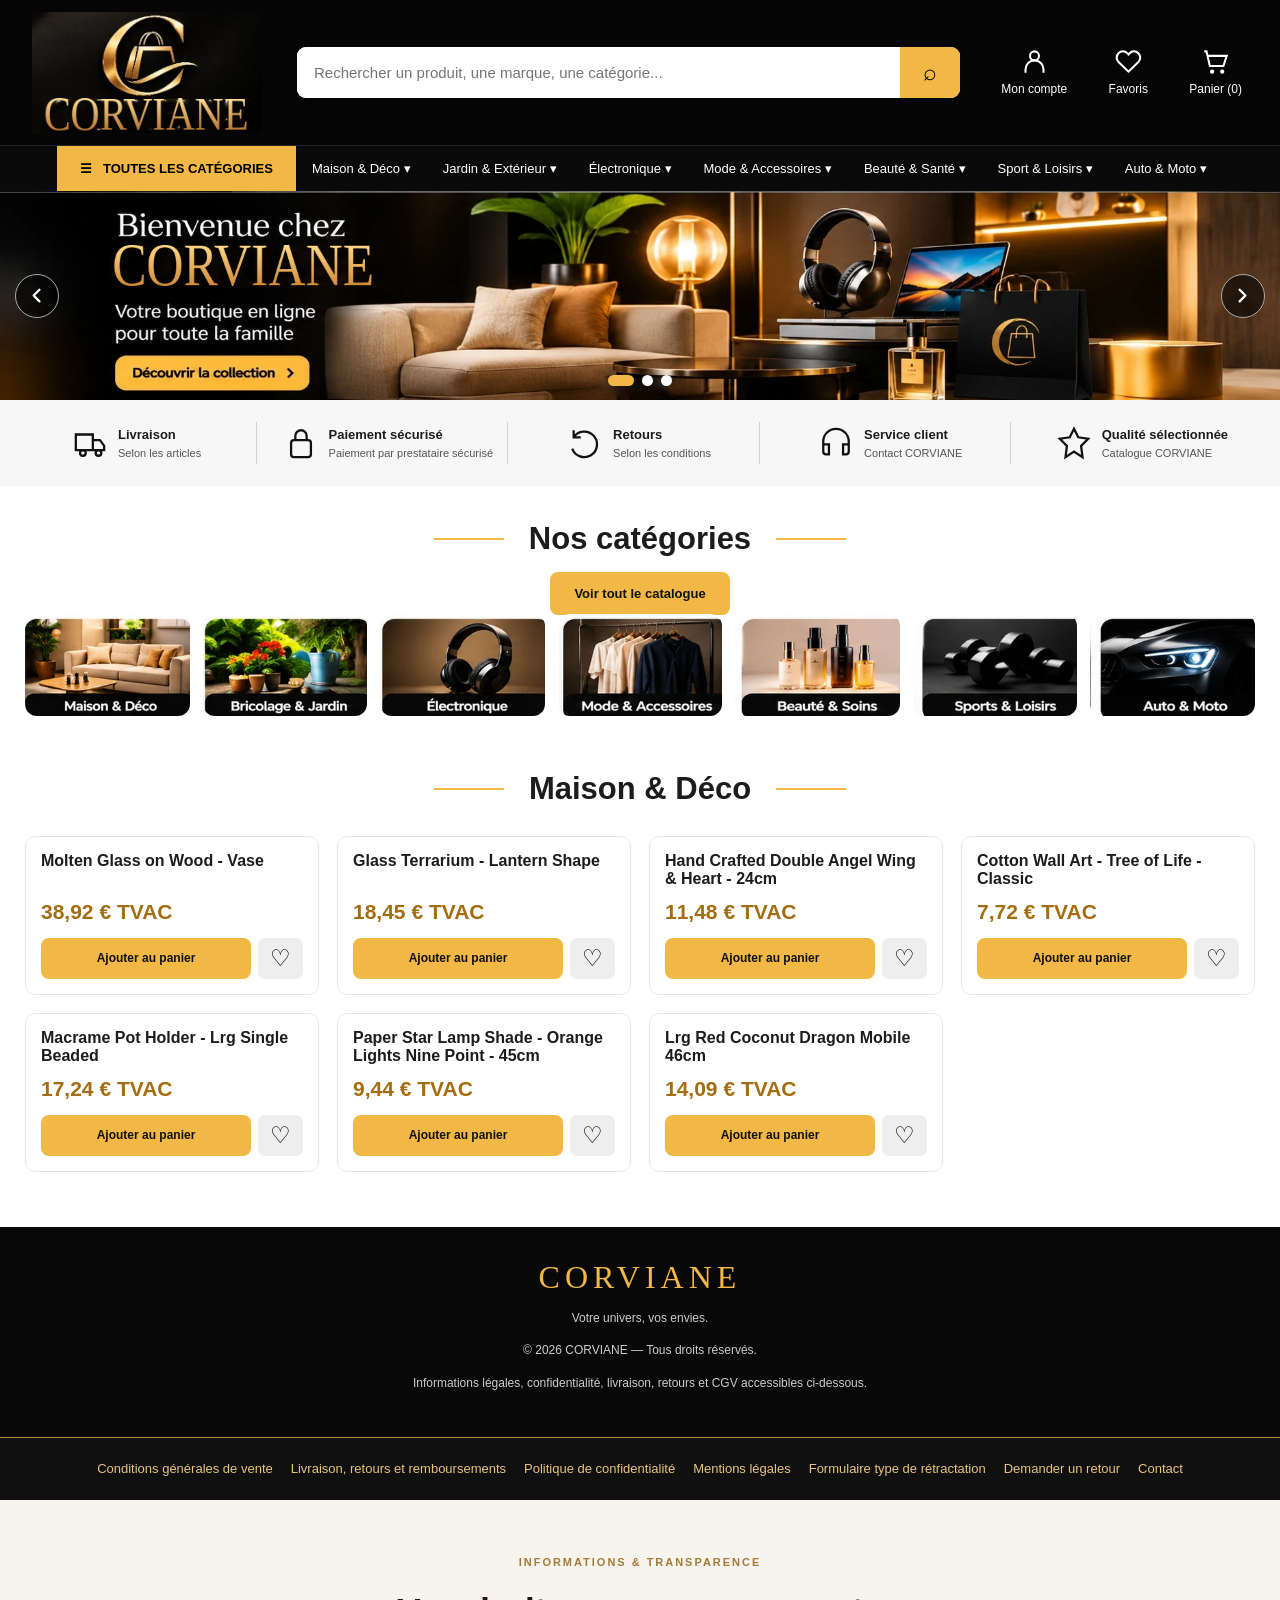
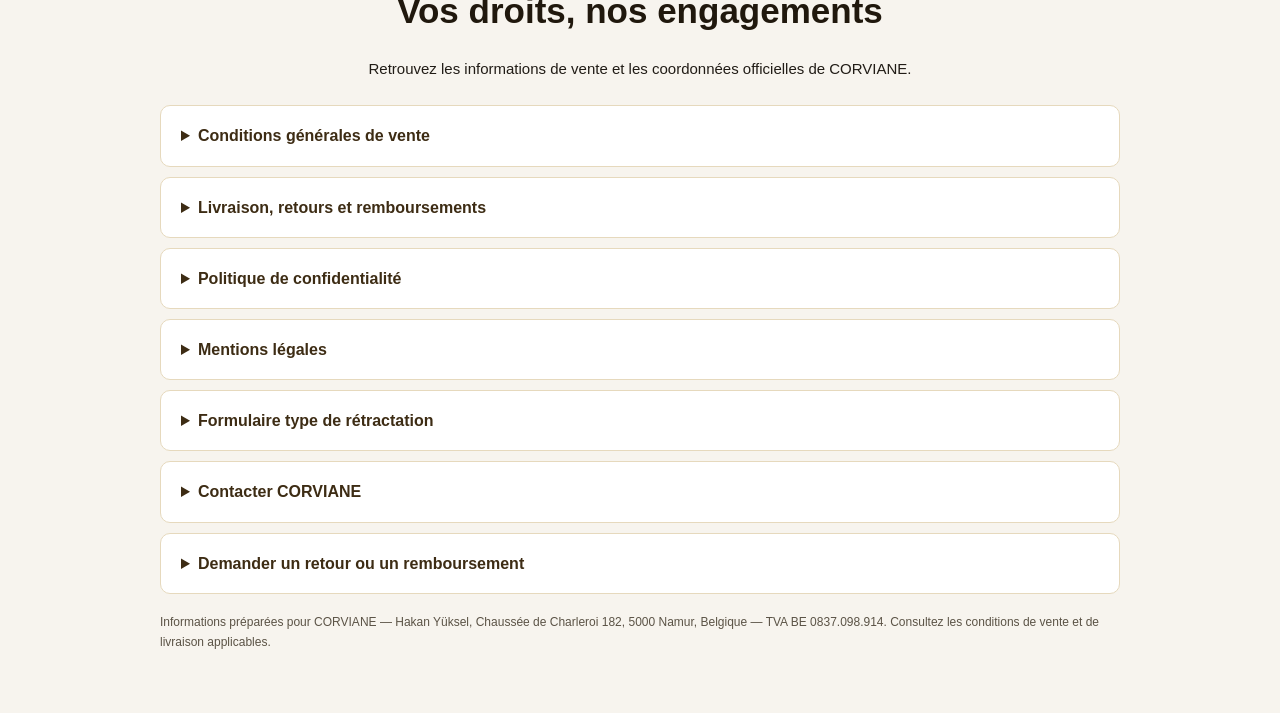
==== commit 15418234: "Rendre les liens Accueil et Catalogue immédiatement accessibles" ====
--- a/index.html
+++ b/index.html
@@ -46,7 +46,7 @@
 <header class="masthead"><div class="top"><a aria-label="CORVIANE, accueil" class="logo" href="#accueil"><img alt="CORVIANE" class="reference-logo" src="[data-uri]"/></a><form class="search" id="searchForm"><input aria-label="Rechercher" id="searchInput" placeholder="Rechercher un produit, une marque, une catégorie..." type="search"/><button aria-label="Lancer la recherche">⌕</button></form><div class="actions"><button id="accountBtn"><svg viewbox="0 0 24 24"><circle cx="12" cy="7" r="4"></circle><path d="M4 22v-3a8 8 0 0 1 16 0v3"></path></svg>Mon compte</button><button id="favBtn"><svg viewbox="0 0 24 24"><path d="M20.8 4.6a5.5 5.5 0 0 0-7.8 0L12 5.7l-1.1-1.1a5.5 5.5 0 0 0-7.8 7.8L12 21l8.8-8.6a5.5 5.5 0 0 0 0-7.8Z"></path></svg>Favoris</button><button id="cartBtn"><svg viewbox="0 0 24 24"><path d="M2 3h2l3 13h12l3-9H5"></path><circle cx="9" cy="21" r="1"></circle><circle cx="18" cy="21" r="1"></circle></svg>Panier (<span id="cartCount">0</span>)</button></div></div><nav class="nav" id="nav"><div class="nav-label">☰   TOUTES LES CATÉGORIES</div></nav></header>
 <main id="accueil"><section aria-label="Nos sélections" class="hero"><img alt="Bienvenue chez CORVIANE — Votre boutique en ligne pour toute la famille" class="hero-reference" src="[data-uri]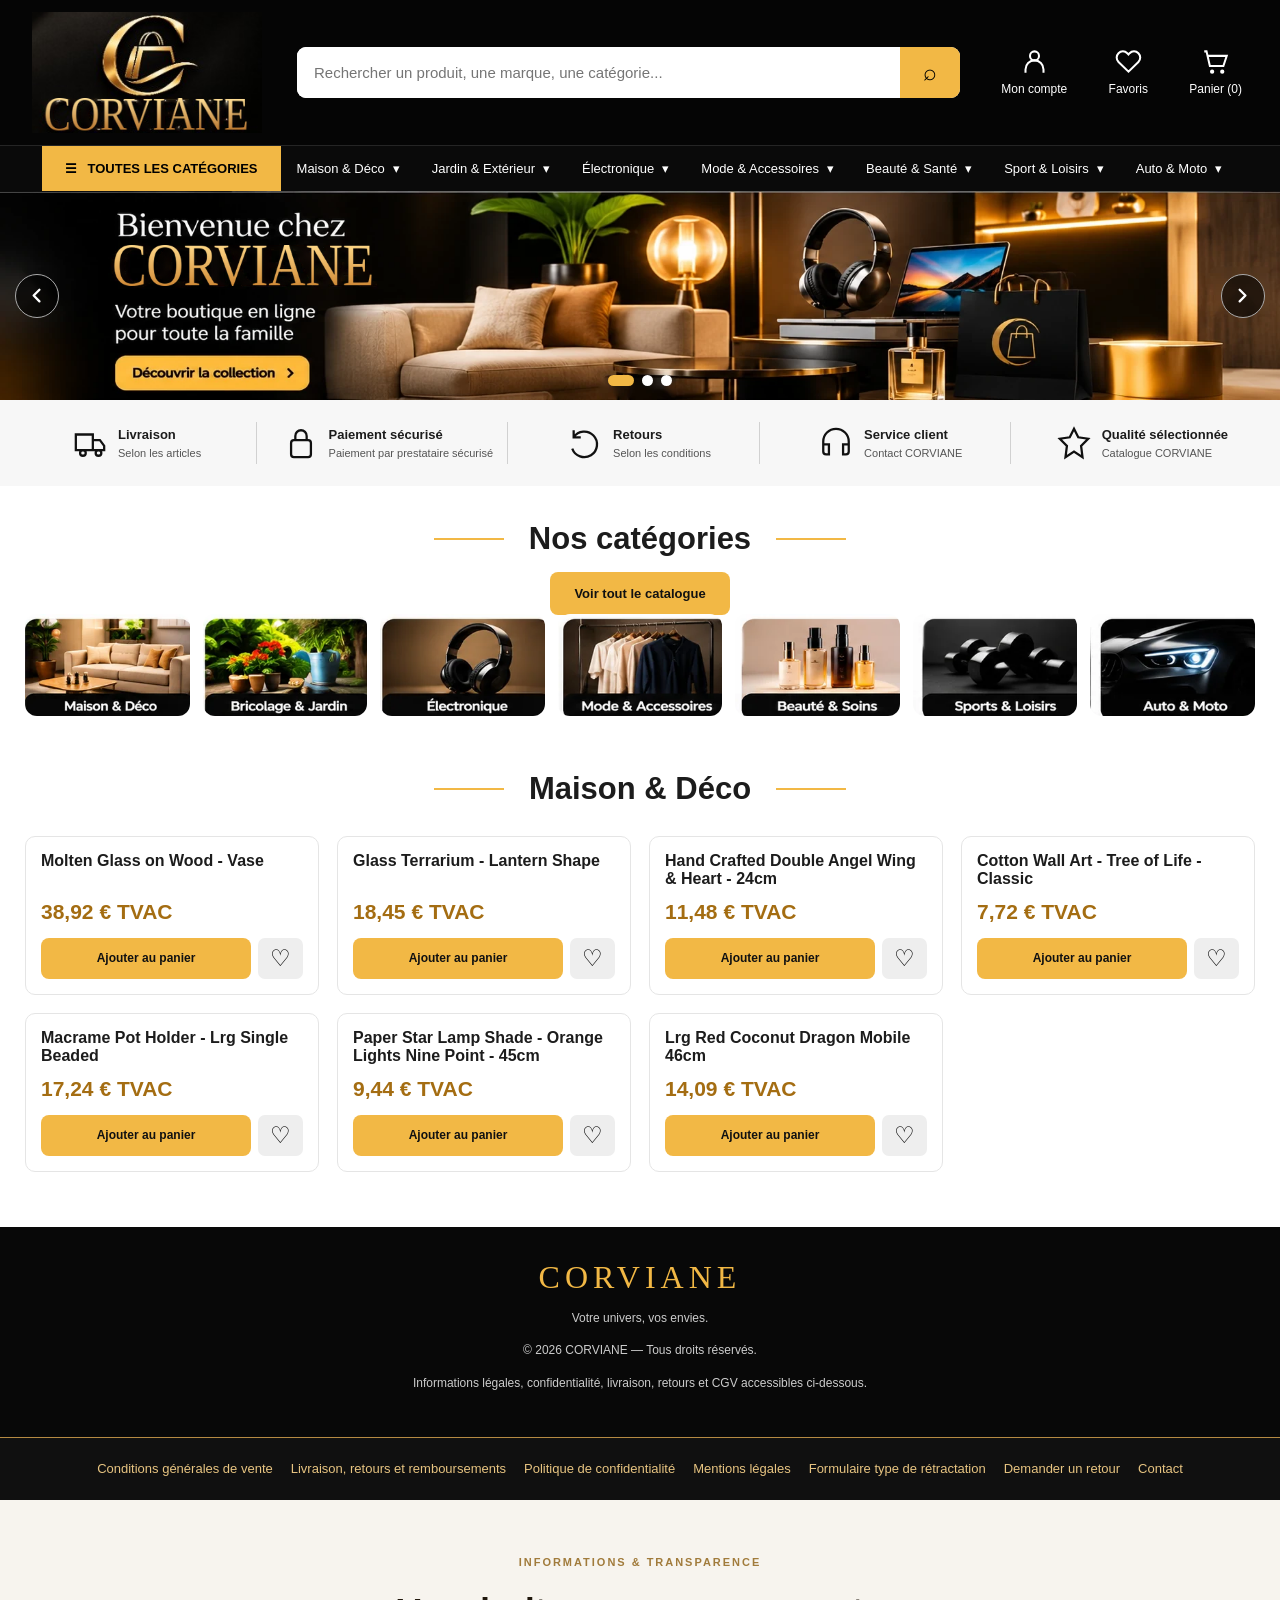
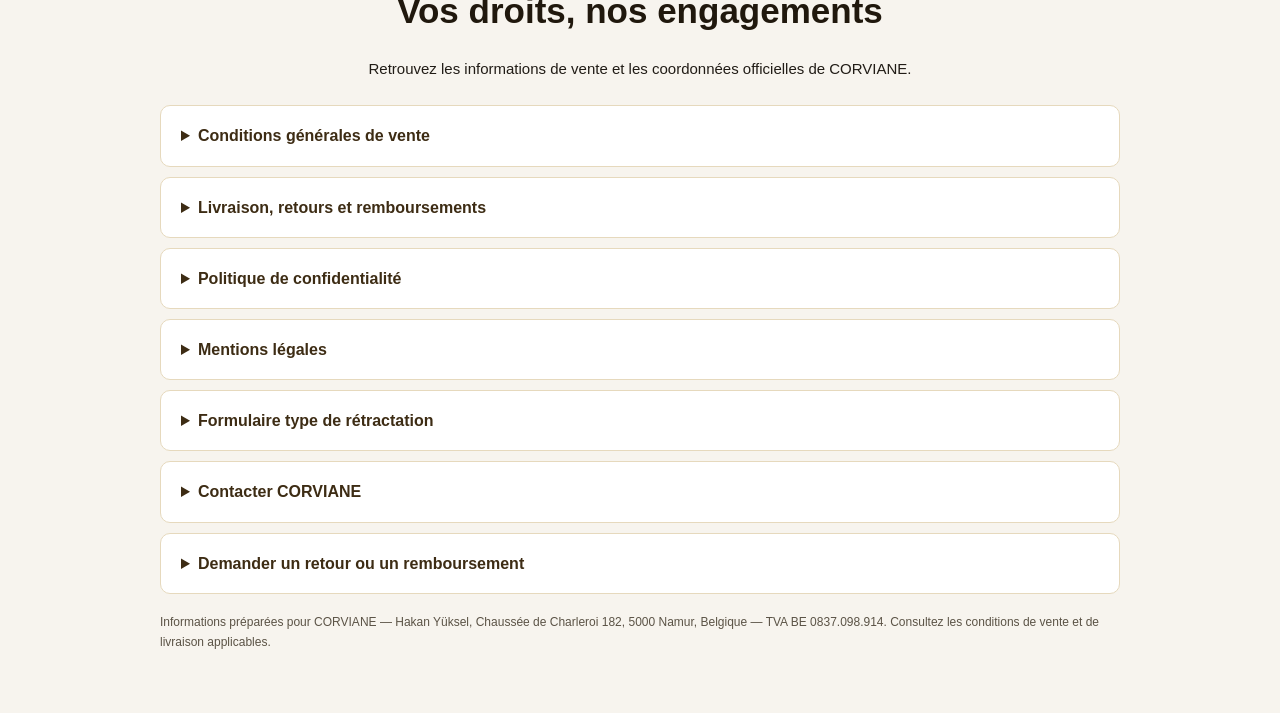
==== commit d60f18a2: "Afficher les produits au premier clic sur une rubrique" ====
--- a/index.html
+++ b/index.html
@@ -33,6 +33,13 @@
 @media(max-width:390px){.actions button{min-width:40px;font-size:9px}.logo{width:100px;flex-basis:100px}}
 .hero .arrow{display:grid;place-items:center;padding:0;line-height:1}
 .hero .arrow svg{display:block;width:55%;height:55%;fill:none;stroke:currentColor;stroke-width:2.4;stroke-linecap:round;stroke-linejoin:round}
+@media(max-width:720px){
+  .nav:has(.nav-item.open){flex-wrap:wrap;overflow:visible}
+  .nav-item:not(.open) .dropdown{display:none}
+  .nav-item.open .dropdown{position:static;min-width:0}
+}
+.nav-item>.category-name{padding-inline-end:4px}
+.nav-item>.category-toggle{padding-inline-start:4px}
 </style><style id="coreva-carousel-fix">
 .hero-alternate{position:absolute;inset:0;background-position:center;background-size:cover;display:flex;align-items:center;color:#fff}
 .alternate-content{padding:16px 10%;max-width:650px}
@@ -70,11 +77,11 @@
 const basketKey = 'corviane_aw_test_basket';
 const favoritesKey = 'corviane_aw_favoris';
 const catalogueGroups = {
-  'Maison & Déco': ['Home & Garden','Candles & Holders','Incense and Burners','Fragrance'],
+  'Maison & Déco': ['Home & Garden','Candles & Holders'],
   'Jardin & Extérieur': ['Home & Garden'],
   'Mode & Accessoires': ['Clothing','Bags & Accessories','Jewellery'],
   'Beauté & Santé': ['Bath & Body','Aromatherapy'],
-  'Sport & Loisirs': ['Musical Instruments','Crystals & Esoterics']
+  'Sport & Loisirs': ['Musical Instruments']
 };
 const stockLimit = p => Math.min(99,p.stock);
 const decorations = () => decorationSkus.map(sku => productBySku.get(sku)).filter(Boolean);
@@ -139,21 +146,99 @@
  $('heroShop').style.display=slide===0?'block':'none';
 }
 $('prevSlide').onclick=()=>{slide=(slide+slides.length-1)%slides.length;drawSlide()};$('nextSlide').onclick=()=>{slide=(slide+1)%slides.length;drawSlide()};$('heroShop').onclick=()=>{location.href=catalogueUrl;};
+const outdoorProduct = /wind[ -]?chime|bird (?:feeder|house)|garden (?:ornament|stake|light|lantern)|outdoor lantern|watering can/i;
+const subsection = {
+  'Mobilier': /\b(?:table|stool|chair|shelf|shelves|cabinet|bench)\b/i,
+  'Cuisine': /\b(?:cutlery|coaster|mug|cup|kitchen|teapot|serving tray)\b/i,
+  'Rangement': /\b(?:storage|organizer|organiser|basket|shelving)\b/i,
+  'Jardinage': /\b(?:watering can|garden stake|plant pot|planter)\b/i,
+  'Terrasse': /wind[ -]?chime|outdoor lantern|garden light/i,
+  'Femme': /\b(?:women|woman|ladies|female)\b/i,
+  'Homme': /\b(?:men|man|male)\b/i,
+  'Sacs': /\b(?:bags?|backpacks?|totes?|handbags?|pouches?)\b/i,
+  'Chaussures': /\b(?:shoes?|sandals?|slippers?|boots?)\b/i,
+  'Soins': /\b(?:body|skin|hand|foot|hair|face)\b/i
+};
+function closeCategoryMenus(){
+  document.querySelectorAll('.nav-item.open').forEach(item=>{
+    item.classList.remove('open');
+    item.querySelector('.category-toggle').setAttribute('aria-expanded','false');
+  });
+}
+let pendingCategory;
 function filter(cat,sub){
+  if(cat==='Mode & Accessoires'&&sub==='Sacs'){
+    location.href='catalogue-aw/boutique.html?categorie=Bags%20%26%20Accessories';
+    return;
+  }
   const groups=catalogueGroups[cat]||[];
-  const list=!sub ? products.filter(p=>groups.includes(p.category)) : products.filter(p=>
-    groups.includes(p.category) && normalizeSearch(p.name).includes(normalizeSearch(sub))
-  );
-  const selection=cat==='Maison & Déco'&&sub==='Décoration'
-    ? decorations()
-    : cat==='Beauté & Santé'&&sub==='Cosmétiques'
-      ? products.filter(p=>p.category==='Bath & Body')
-      : list;
+  let selection=products.filter(product=>groups.includes(product.category));
+  const rule=subsection[sub];
+  if(cat==='Maison & Déco'){
+    selection=selection.filter(product=>!outdoorProduct.test(product.name));
+    if(!sub||sub==='Décoration'){
+      const featured=decorations();
+      selection=sub?featured:[...featured,...selection.filter(product=>!decorationSkus.includes(product.sku))];
+    }
+  }
+  if(cat==='Jardin & Extérieur'&&sub!=='Jardinage') selection=selection.filter(product=>outdoorProduct.test(product.name));
+  if(rule) selection=selection.filter(product=>rule.test(product.name));
+  if(cat==='Beauté & Santé'&&sub==='Cosmétiques') selection=selection.filter(product=>product.category==='Bath & Body');
+  if(cat==='Beauté & Santé'&&sub==='Bien-être') selection=selection.filter(product=>product.category==='Aromatherapy');
+  if(cat==='Sport & Loisirs'&&(sub==='Fitness'||sub==='Sports')) selection=[];
+  pendingCategory=products.length?undefined:[cat,sub];
   renderProducts(selection,sub||cat);
-  document.querySelectorAll('.nav-item.open').forEach(x=>x.classList.remove('open'));
+  closeCategoryMenus();
   $('productsSection').scrollIntoView({behavior:'smooth'});
 }
-categories.forEach(c=>{const item=document.createElement('div');item.className='nav-item';const trigger=document.createElement('button');trigger.textContent=c.name+' ▾';trigger.onclick=()=>{document.querySelectorAll('.nav-item').forEach(x=>{if(x!==item)x.classList.remove('open')});item.classList.toggle('open')};const menu=document.createElement('div');menu.className='dropdown';const all=document.createElement('button');all.textContent='Tout voir';all.onclick=()=>filter(c.name);menu.append(all);c.sub.forEach(s=>{const b=document.createElement('button');b.textContent=s;b.onclick=()=>filter(c.name,s);menu.append(b)});item.append(trigger,menu);$('nav').append(item);const tile=document.createElement('button');tile.className='category';const picture=document.createElement('img');picture.src=categoryImages[categories.indexOf(c)];picture.alt=c.name;picture.loading='lazy';const caption=document.createElement('span');caption.textContent=c.name;tile.setAttribute('aria-label',c.name);tile.append(picture,caption);tile.onclick=()=>filter(c.name);$('categoryGrid').append(tile)});
+categories.forEach((category,index)=>{
+  const item=document.createElement('div');
+  item.className='nav-item';
+  const label=document.createElement('button');
+  label.type='button';
+  label.className='category-name';
+  label.textContent=category.name;
+  label.onclick=()=>filter(category.name);
+  const toggle=document.createElement('button');
+  toggle.type='button';
+  toggle.className='category-toggle';
+  toggle.textContent='▾';
+  toggle.setAttribute('aria-label','Sous-rubriques de '+category.name);
+  toggle.setAttribute('aria-expanded','false');
+  const menu=document.createElement('div');
+  menu.className='dropdown';
+  menu.id='home-subcategories-'+index;
+  toggle.setAttribute('aria-controls',menu.id);
+  toggle.onclick=()=>{
+    const opening=!item.classList.contains('open');
+    closeCategoryMenus();
+    if(opening){
+      item.classList.add('open');
+      toggle.setAttribute('aria-expanded','true');
+    }
+  };
+  category.sub.forEach(sub=>{
+    const button=document.createElement('button');
+    button.type='button';
+    button.textContent=sub;
+    button.onclick=()=>filter(category.name,sub);
+    menu.append(button);
+  });
+  item.append(label,toggle,menu);
+  $('nav').append(item);
+  const tile=document.createElement('button');
+  tile.className='category';
+  const picture=document.createElement('img');
+  picture.src=categoryImages[index];
+  picture.alt=category.name;
+  picture.loading='lazy';
+  const caption=document.createElement('span');
+  caption.textContent=category.name;
+  tile.setAttribute('aria-label',category.name);
+  tile.append(picture,caption);
+  tile.onclick=()=>filter(category.name);
+  $('categoryGrid').append(tile);
+});
 function renderProducts(list=decorations(),title='Maison & Déco'){$('productsTitle').textContent=title;const grid=$('productGrid');grid.replaceChildren();if(!list.length){const p=document.createElement('p');p.textContent='Aucun article trouvé.';grid.append(p);return}list.slice(0,24).forEach(p=>{const card=document.createElement('article');card.className='product';const picture=document.createElement('img');if(p.photos[0])picture.src=p.photos[0];else picture.hidden=true;picture.alt=p.name;picture.loading='lazy';let photoIndex=0;picture.onerror=()=>{photoIndex++;if(p.photos[photoIndex])picture.src=p.photos[photoIndex];else picture.remove()};const body=document.createElement('div');body.className='product-body';const name=document.createElement('h3');name.textContent=p.name;const price=document.createElement('p');price.className='price';price.textContent=money(p.price)+' TVAC';const buttons=document.createElement('div');buttons.className='product-actions';const add=document.createElement('button');add.className='gold';add.textContent='Ajouter au panier';add.onclick=()=>addCart(p.id);const fav=document.createElement('button');fav.className='heart';fav.textContent=favorites.includes(p.id)?'♥':'♡';fav.setAttribute('aria-label','Ajouter ou retirer des favoris');fav.onclick=()=>{favorites=favorites.includes(p.id)?favorites.filter(x=>x!==p.id):[...favorites,p.id];saveStore();renderProducts(list,title)};buttons.append(add,fav);body.append(name,price,buttons);card.append(picture,body);grid.append(card)})}
 // Recherche : résultats en direct, sans distinction des accents ou majuscules.
 const searchForm=$('searchForm'),searchInput=$('searchInput');
@@ -205,7 +290,8 @@
       productBySku.set(item.id,item);
     }
     restoreStore();
-    searchProducts();
+    if(pendingCategory) filter(...pendingCategory);
+    else searchProducts();
     renderCart();
   } catch {
     $('productGrid').textContent='Les articles sont momentanément indisponibles.';
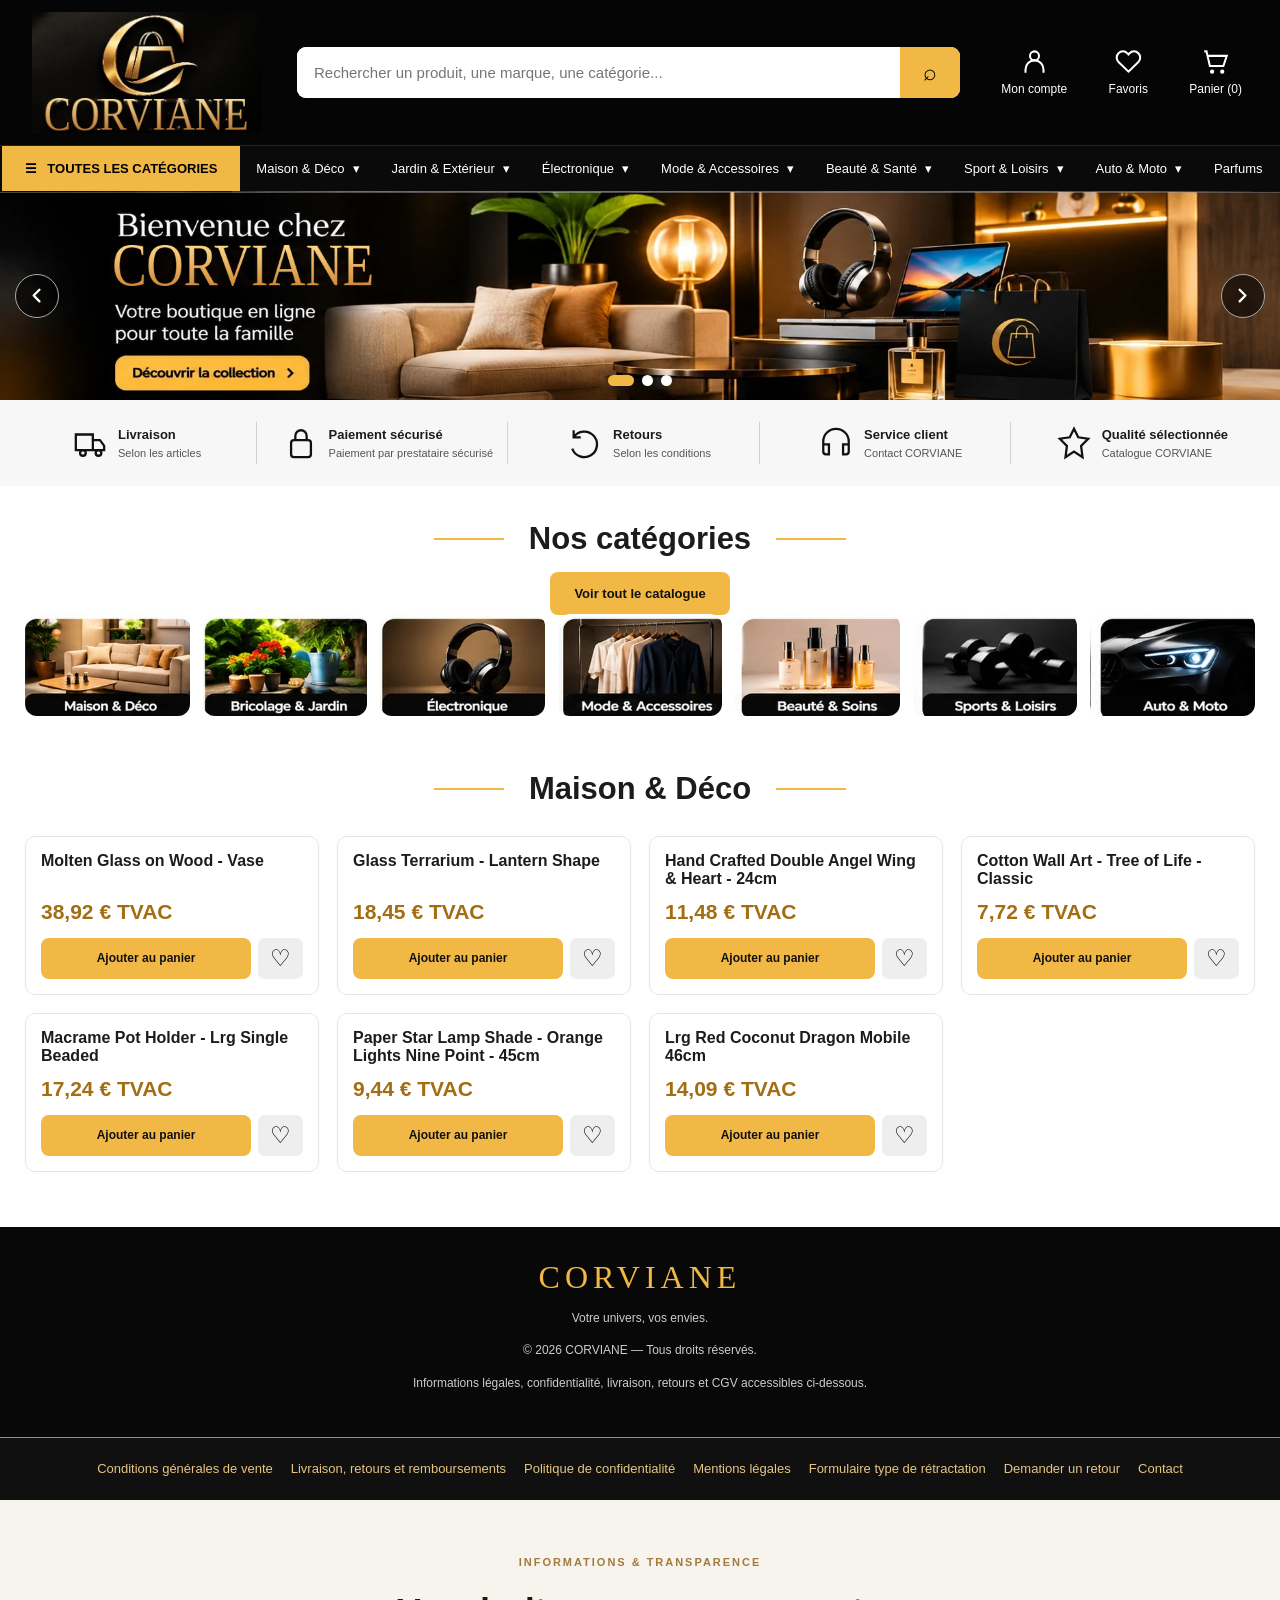
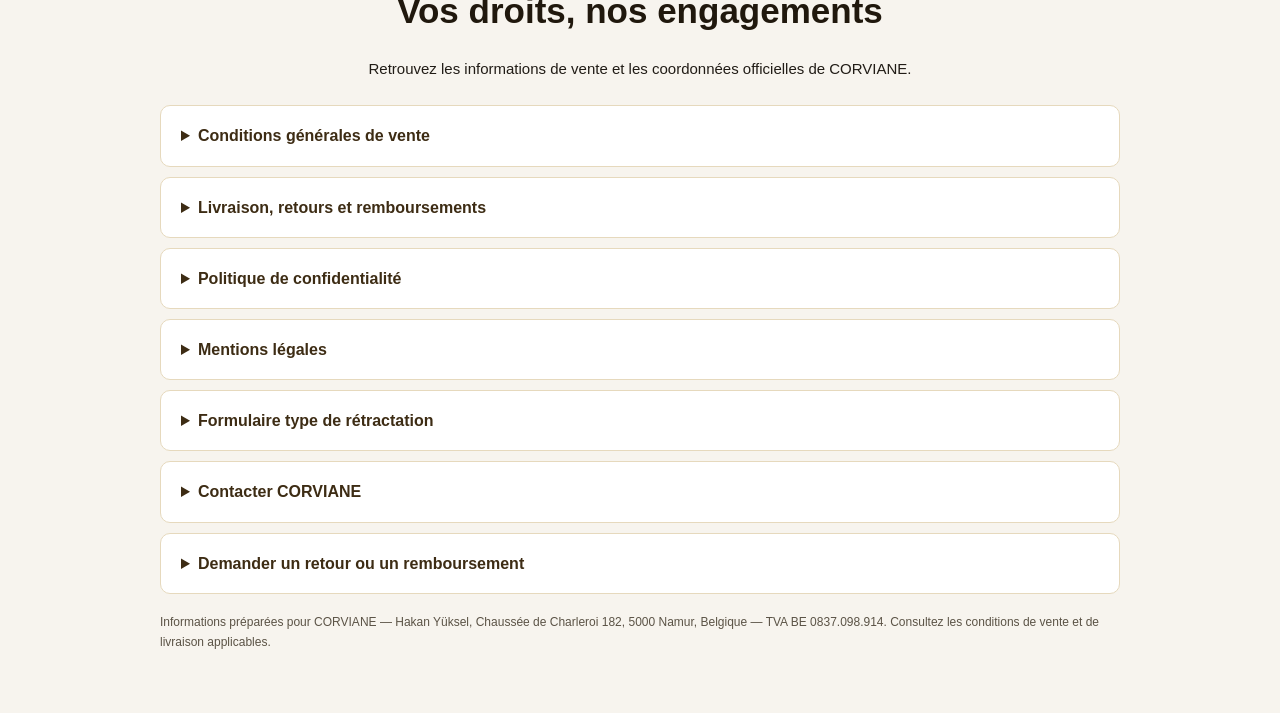
==== commit a3ca4866: "Ajouter Parfums et ranger huiles, infusions et théières dans leurs rubriques" ====
--- a/index.html
+++ b/index.html
@@ -64,9 +64,9 @@
 {name:'Maison & Déco',photo:'photo-1600210492486-724fe5c67fb0',sub:['Décoration','Mobilier','Cuisine','Rangement']},
 {name:'Jardin & Extérieur',photo:'photo-1416879595882-3373a0480b5b',sub:['Jardinage','Terrasse','Extérieur']},
 {name:'Électronique',photo:'photo-1498049794561-7780e7231661',sub:['Audio','Téléphones','Ordinateurs','Accessoires']},
-{name:'Mode & Accessoires',photo:'photo-1483985988355-763728e1935b',sub:['Femme','Homme','Sacs','Chaussures']},
+{name:'Mode & Accessoires',photo:'photo-1483985988355-763728e1935b',sub:['Femme','Homme','Sacs','Chaussures','Bijoux']},
 {name:'Beauté & Santé',photo:'photo-1596462502278-27bfdc403348',sub:['Cosmétiques','Soins','Bien-être']},
-{name:'Sport & Loisirs',photo:'photo-1517836357463-d25dfeac3438',sub:['Fitness','Sports','Loisirs']},
+{name:'Sport & Loisirs',photo:'photo-1517836357463-d25dfeac3438',sub:['Fitness','Sports','Loisirs','Instruments de musique']},
 {name:'Auto & Moto',photo:'photo-1492144534655-ae79c964c9d7',sub:['Accessoires auto','Entretien','Moto']}
 ];
 const categoryImages=["[data-uri]", "[data-uri]", "[data-uri]", "[data-uri]", "[data-uri]", "[data-uri]", "[data-uri]"];
@@ -166,7 +166,16 @@
   });
 }
 let pendingCategory;
+const isSmallFragranceOil = product => product.category === 'Fragrance'
+  && /\b(?:5|10|15|20|25|30)\s*ml\b/i.test(product.name)
+  && /\b(?:fragrance|essential) oils?\b/i.test(product.name)
+  && !/\b(?:diffusers?|reeds?|sticks?|b[âa]tonnets?)\b/i.test(product.name);
+const isTeapot = product => /\b(?:tea[ -]?pots?|théières?)\b/i.test(product.name);
 function filter(cat,sub){
+  if(cat==='Sport & Loisirs'&&sub==='Instruments de musique'){
+    location.href='catalogue-aw/boutique.html?categorie=Musical%20Instruments';
+    return;
+  }
   if(cat==='Mode & Accessoires'&&sub==='Sacs'){
     location.href='catalogue-aw/boutique.html?categorie=Bags%20%26%20Accessories';
     return;
@@ -183,8 +192,23 @@
   }
   if(cat==='Jardin & Extérieur'&&sub!=='Jardinage') selection=selection.filter(product=>outdoorProduct.test(product.name));
   if(rule) selection=selection.filter(product=>rule.test(product.name));
+  if(cat==='Mode & Accessoires'&&sub==='Chaussures'){
+    selection=selection.filter(product=>product.category!=='Jewellery'&&!/\b(?:bracelets?|anklets?|bangles?)\b/i.test(product.name));
+  }
+  if(cat==='Mode & Accessoires'&&sub==='Bijoux'){
+    selection=selection.filter(product=>product.category==='Jewellery'||/\b(?:bracelets?|anklets?|bangles?)\b/i.test(product.name));
+  }
   if(cat==='Beauté & Santé'&&sub==='Cosmétiques') selection=selection.filter(product=>product.category==='Bath & Body');
-  if(cat==='Beauté & Santé'&&sub==='Bien-être') selection=selection.filter(product=>product.category==='Aromatherapy');
+  if(cat==='Maison & Déco'&&(!sub||sub==='Cuisine')){
+    const included=new Set(selection.map(product=>product.sku));
+    selection=[...selection,...products.filter(product=>isTeapot(product)&&!included.has(product.sku))];
+  }
+  if(cat==='Beauté & Santé'&&sub==='Bien-être'){
+    const teas=products.filter(product=>product.category==='Artisan Tea'&&!isTeapot(product));
+    const oils=products.filter(isSmallFragranceOil);
+    const aromatherapy=selection.filter(product=>product.category==='Aromatherapy'&&!isTeapot(product));
+    selection=[...oils.slice(0,8),...teas.slice(0,8),...aromatherapy,...oils.slice(8),...teas.slice(8)];
+  }
   if(cat==='Sport & Loisirs'&&(sub==='Fitness'||sub==='Sports')) selection=[];
   pendingCategory=products.length?undefined:[cat,sub];
   renderProducts(selection,sub||cat);
@@ -239,6 +263,14 @@
   tile.onclick=()=>filter(category.name);
   $('categoryGrid').append(tile);
 });
+const fragranceItem=document.createElement('div');
+fragranceItem.className='nav-item';
+const fragranceLink=document.createElement('button');
+fragranceLink.type='button';
+fragranceLink.textContent='Parfums';
+fragranceLink.onclick=()=>{location.href='catalogue-aw/boutique.html?categorie=Fragrance';};
+fragranceItem.append(fragranceLink);
+$('nav').append(fragranceItem);
 function renderProducts(list=decorations(),title='Maison & Déco'){$('productsTitle').textContent=title;const grid=$('productGrid');grid.replaceChildren();if(!list.length){const p=document.createElement('p');p.textContent='Aucun article trouvé.';grid.append(p);return}list.slice(0,24).forEach(p=>{const card=document.createElement('article');card.className='product';const picture=document.createElement('img');if(p.photos[0])picture.src=p.photos[0];else picture.hidden=true;picture.alt=p.name;picture.loading='lazy';let photoIndex=0;picture.onerror=()=>{photoIndex++;if(p.photos[photoIndex])picture.src=p.photos[photoIndex];else picture.remove()};const body=document.createElement('div');body.className='product-body';const name=document.createElement('h3');name.textContent=p.name;const price=document.createElement('p');price.className='price';price.textContent=money(p.price)+' TVAC';const buttons=document.createElement('div');buttons.className='product-actions';const add=document.createElement('button');add.className='gold';add.textContent='Ajouter au panier';add.onclick=()=>addCart(p.id);const fav=document.createElement('button');fav.className='heart';fav.textContent=favorites.includes(p.id)?'♥':'♡';fav.setAttribute('aria-label','Ajouter ou retirer des favoris');fav.onclick=()=>{favorites=favorites.includes(p.id)?favorites.filter(x=>x!==p.id):[...favorites,p.id];saveStore();renderProducts(list,title)};buttons.append(add,fav);body.append(name,price,buttons);card.append(picture,body);grid.append(card)})}
 // Recherche : résultats en direct, sans distinction des accents ou majuscules.
 const searchForm=$('searchForm'),searchInput=$('searchInput');
